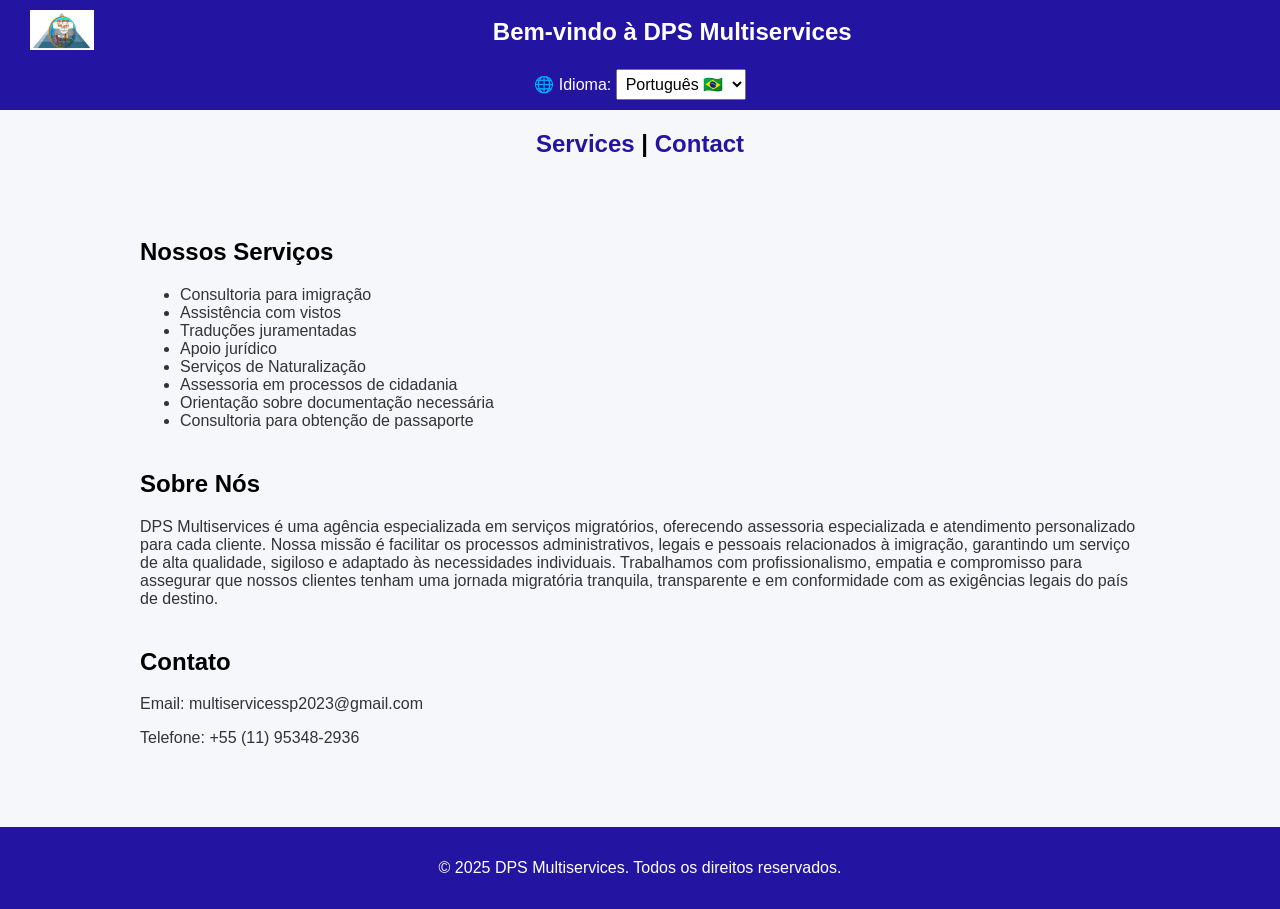
==== index.html @ 6604d1fb "DNS activated" ====
<!DOCTYPE html>
<html lang="pt">
<head>
  <meta charset="UTF-8" />
  <meta name="viewport" content="width=device-width, initial-scale=1.0"/>
  <title>DPS Multiservices - Agência de Serviços Migratórios</title>
  <link rel="stylesheet" href="style.css" />
</head>
<body>
  <header>
    <div class="header-top">
      <div class="logo">
        <img src="assets/logo.jpeg" alt="DPS Multiservices" />
      </div>
      <div class="welcome">
        <h1 id="welcomeText">Bem-vindo à DPS Multiservices</h1>
      </div>
    </div>
    <nav>
      <label for="languageSelect">🌐 Idioma:</label>
      <select id="languageSelect">
        <option value="pt">Português 🇧🇷</option>
        <option value="en">English 🇺🇸</option>
        <option value="fr">Français 🇫🇷</option>
        <option value="es">Español 🇪🇸</option>
      </select>
    </nav>
  </header>
  <nav>
    <h2><a href="services.html">Services</a> | 
      <a href="contact.html">Contact</a></h1>
  </nav>

  <main>
    <section id="services">
      <h2>Nossos Serviços</h2>
      <ul>
        <li>Consultoria para imigração</li>
        <li>Assistência com vistos</li>
        <li>Traduções juramentadas</li>
        <li>Apoio jurídico</li>
        <li>Serviços de Naturalização</li>
        <li>Assessoria em processos de cidadania</li>
        <li>Orientação sobre documentação necessária</li>
        <li>Consultoria para obtenção de passaporte</li>
    </section>

    <section id="about">
      <h2>Sobre Nós</h2>
      <p>DPS Multiservices é uma agência especializada em serviços migratórios, oferecendo assessoria especializada e atendimento personalizado para cada cliente. Nossa missão é facilitar os processos administrativos, legais e pessoais relacionados à imigração, garantindo um serviço de alta qualidade, sigiloso e adaptado às necessidades individuais. Trabalhamos com profissionalismo, empatia e compromisso para assegurar que nossos clientes tenham uma jornada migratória tranquila, transparente e em conformidade com as exigências legais do país de destino.</p>
    </section>

    <section id="contact">
      <h2>Contato</h2>
      <p>Email: multiservicessp2023@gmail.com</p>
      <p>Telefone: +55 (11) 95348-2936</p>
    </section>
  </main>

  <footer>
    <p>&copy; 2025 DPS Multiservices. Todos os direitos reservados.</p>
  </footer>

  <script>
    const translations = {
      pt: {
        welcomeText: "Bem-vindo à DPS Multiservices",
        servicesTitle: "Nossos Serviços",
        servicesList: [
          "Consultoria para imigração",
          "Assistência com vistos",
          "Traduções juramentadas",
          "Apoio jurídico"
        ],
        aboutTitle: "Sobre Nós",
        aboutText: "DPS Multiservices é uma agência especializada em serviços migratórios, oferecendo assessoria especializada e atendimento personalizado para cada cliente. Nossa missão é facilitar os processos administrativos, legais e pessoais relacionados à imigração, garantindo um serviço de alta qualidade, sigiloso e adaptado às necessidades individuais. Trabalhamos com profissionalismo, empatia e compromisso para assegurar que nossos clientes tenham uma jornada migratória tranquila, transparente e em conformidade com as exigências legais do país de destino.",
        contactTitle: "Contato",
        emailText: "Email: multiservicessp2023@gmail.com",
        phoneText: "Telefone: +55 +55 (11) 95348-2936",
        footerText: "© 2025 DPS Multiservices. Todos os direitos reservados."
      },
      en: {
        welcomeText: "Welcome to DPS Multiservices",
        servicesTitle: "Our Services",
        servicesList: [
          "Immigration consulting",
          "Visa assistance",
          "Certified translations",
          "Legal support"
        ],
        aboutTitle: "About Us",
        aboutText: "DPS Multiservices is an agency specialized in immigration services, providing in-depth expertise and personalized support for every client. Our mission is to simplify administrative, legal, and personal procedures related to immigration, ensuring high-quality, confidential, and tailored service. We work with professionalism, empathy, and precision to guide our clients through a smooth and compliant migration process that meets the legal standards of their destination country..",
        contactTitle: "Contact",
        emailText: "Email: multiservicessp2023@gmail.com",
        phoneText: "Phone: +55 +55 (11) 95348-2936",
        footerText: "© 2025 DPS Multiservices. All rights reserved."
      },
      fr: {
        welcomeText: "Bienvenue chez DPS Multiservices",
        servicesTitle: "Nos Services",
        servicesList: [
          "Consultation en immigration",
          "Assistance pour les visas",
          "Traductions assermentées",
          "Soutien juridique"
        ],
        aboutTitle: "À propos de nous",
        aboutText: "DPS Multiservices est une agence spécialisée dans les services migratoires, offrant une expertise approfondie et un accompagnement personnalisé à chaque client. Notre mission est de faciliter les démarches administratives, juridiques et personnelles liées à l'immigration, en garantissant un service de qualité, confidentiel et adapté à chaque situation. Nous travaillons avec rigueur, empathie et professionnalisme afin d'assurer à nos clients un parcours migratoire clair, serein et conforme aux exigences légales de leur pays de destination.",
        contactTitle: "Contact",
        emailText: "Email : dpsmultiservicessp@gmail.com",
        phoneText: "Téléphone : +55 +55 (11) 95348-2936",
        footerText: "© 2025 DPS Multiservices. Tous droits réservés."
      },
      es: {
        welcomeText: "Bienvenido a DPS Multiservices",
        servicesTitle: "Nuestros Servicios",
        servicesList: [
          "Consultoría de inmigración",
          "Asistencia de visas",
          "Traducciones juradas",
          "Apoyo legal"
        ],
        aboutTitle: "Sobre Nosotros",
        aboutText: "DPS Multiservices es una agencia especializada en servicios migratorios, que ofrece asesoramiento experto y atención personalizada a cada cliente. Nuestra misión es facilitar todos los trámites administrativos, legales y personales relacionados con la inmigración, garantizando un servicio de calidad, confidencial y adaptado a cada situación individual. Trabajamos con profesionalismo, empatía y compromiso para asegurar que nuestros clientes vivan un proceso migratorio claro, tranquilo y conforme a las normativas legales del país de destino.",
        contactTitle: "Contacto",
        emailText: "Correo: dpsmultiservicessp@gmail.com",
        phoneText: "Teléfono: +55 +55 (11) 95348-2936",
        footerText: "© 2025 DPS Multiservices. Todos los derechos reservados."
      }
    };

    const languageSelect = document.getElementById("languageSelect");

    languageSelect.addEventListener("change", () => {
      const lang = languageSelect.value;
      const t = translations[lang];

      document.getElementById("welcomeText").textContent = t.welcomeText;
      document.getElementById("services").querySelector("h2").textContent = t.servicesTitle;

      const servicesList = document.getElementById("services").querySelector("ul");
      servicesList.innerHTML = "";
      t.servicesList.forEach(service => {
        const li = document.createElement("li");
        li.textContent = service;
        servicesList.appendChild(li);
      });

      document.getElementById("about").querySelector("h2").textContent = t.aboutTitle;
      document.getElementById("about").querySelector("p").textContent = t.aboutText;

      document.getElementById("contact").querySelector("h2").textContent = t.contactTitle;
      document.getElementById("contact").querySelectorAll("p")[0].textContent = t.emailText;
      document.getElementById("contact").querySelectorAll("p")[1].textContent = t.phoneText;

      document.querySelector("footer p").textContent = t.footerText;
    });
  </script>
</body>
</html>
---- style.css ----
/* Estilos gerais */
body {
  font-family: 'Segoe UI', Tahoma, Geneva, Verdana, sans-serif;
  margin: 0;
  padding: 0;
  background-color: #f5f7fa;
  color: #333;
}

/* Cabeçalho */
header {
  background-color: #2314a1; /* vermelho */
  color: rgb(255, 255, 255);
  padding: 10px 10px; /* Réduit l'épaisseur de l'en-tête */
}

.header-top {
  display: flex;
  align-items: center;
  justify-content: space-between; /* logo à gauche, titre à droite (ou centré en mobile) */
  padding: 0 20px 5px 20px; /* Moins de padding bas */
  flex-wrap: wrap;
}

.logo {
  flex-shrink: 0;
}

.logo img {
  height: 40px; /* Logo plus petit */
}

.welcome {
  flex: 1;
  text-align: center;
}

.welcome h1 {
  font-size: 1.5rem; /* Titre plus petit */
  margin: 0;
  color: white;
}

/* Navegação */
nav {
  text-align: center;
  margin-top: 10px;
}

nav select {
  font-size: 1rem;
  padding: 5px;
}

/* Links */
a {
  color: #2314a1;
  text-decoration: none;
}

a:hover {
  color: #ff0000;
  text-decoration: underline;
}

/* Conteúdo principal */
main {
  max-width: 1000px;
  margin: auto;
  padding: 40px 20px;
}

section {
  margin-bottom: 40px;
}

h2 {
  color: black;
}

/* Rodapé */
footer {
  background-color: #2314a1;
  color: white;
  text-align: center;
  padding: 1rem;
}

/* Responsividade */
@media (max-width: 768px) {
  .header-top {
    flex-direction: column;
    align-items: flex-start;
    text-align: left;
  }

  .logo {
    width: 100%;
    text-align: left;
    margin-bottom: 5px;
  }

  .welcome {
    width: 100%;
    text-align: center;
  }

  .logo img {
    height: 35px; /* encore plus petit sur mobile */
  }

  .welcome h1 {
    font-size: 1.3rem; /* plus petit sur mobile */
  }

  main {
    padding: 20px 10px;
  }
}
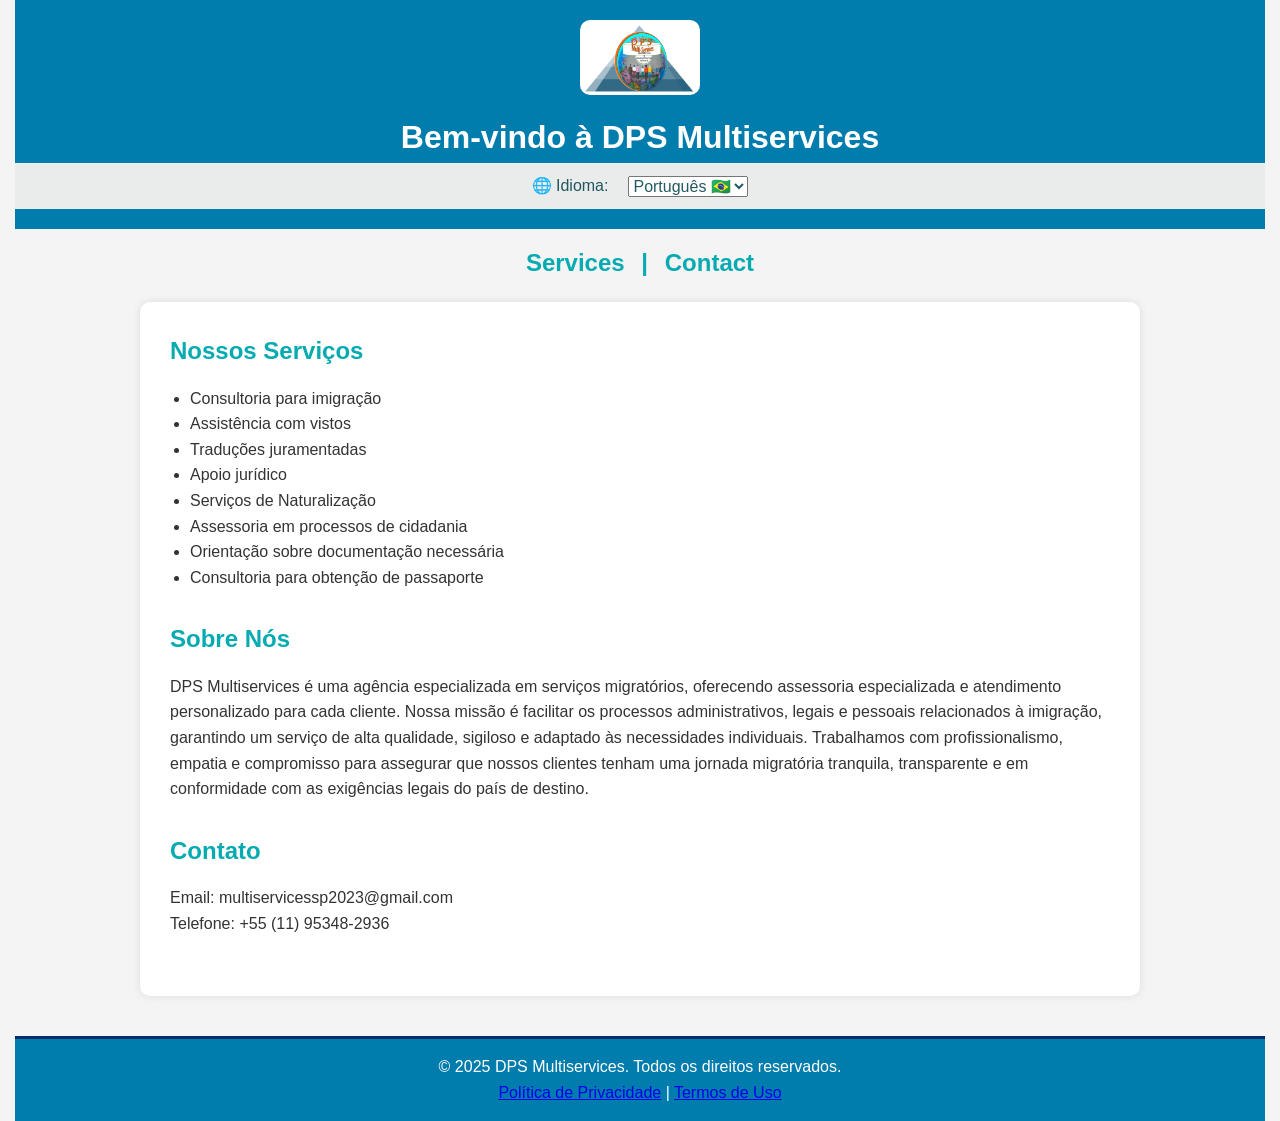
==== commit 394b4967: "DNS activated" ====
--- a/index.html
+++ b/index.html
@@ -3,6 +3,7 @@
 <head>
   <meta charset="UTF-8" />
   <meta name="viewport" content="width=device-width, initial-scale=1.0"/>
+  <meta name="description" content="Consultoria migratória, vistos, cidadania e muito mais. Atendimento em português, inglês, francês e espanhol.">
   <title>DPS Multiservices - Agência de Serviços Migratórios</title>
   <link rel="stylesheet" href="style.css" />
 </head>
@@ -10,7 +11,7 @@
   <header>
     <div class="header-top">
       <div class="logo">
-        <img src="assets/logo.jpeg" alt="DPS Multiservices" />
+        <img src="assets/logo.jpeg" alt="Logo da DPS Multiservices" />
       </div>
       <div class="welcome">
         <h1 id="welcomeText">Bem-vindo à DPS Multiservices</h1>
@@ -26,15 +27,19 @@
       </select>
     </nav>
   </header>
-  <nav>
-    <h2><a href="services.html">Services</a> | 
-      <a href="contact.html">Contact</a></h1>
-  </nav>
+
+  <!-- Corrigido: trocada <nav> duplicada por section -->
+  <section class="main-nav">
+    <h2>
+      <a href="services.html">Services</a> | 
+      <a href="contact.html">Contact</a>
+    </h2>
+  </section>
 
   <main>
     <section id="services">
-      <h2>Nossos Serviços</h2>
-      <ul>
+      <h2 id="servicesTitle">Nossos Serviços</h2>
+      <ul id="servicesList">
         <li>Consultoria para imigração</li>
         <li>Assistência com vistos</li>
         <li>Traduções juramentadas</li>
@@ -43,24 +48,31 @@
         <li>Assessoria em processos de cidadania</li>
         <li>Orientação sobre documentação necessária</li>
         <li>Consultoria para obtenção de passaporte</li>
+      </ul>
     </section>
 
     <section id="about">
-      <h2>Sobre Nós</h2>
-      <p>DPS Multiservices é uma agência especializada em serviços migratórios, oferecendo assessoria especializada e atendimento personalizado para cada cliente. Nossa missão é facilitar os processos administrativos, legais e pessoais relacionados à imigração, garantindo um serviço de alta qualidade, sigiloso e adaptado às necessidades individuais. Trabalhamos com profissionalismo, empatia e compromisso para assegurar que nossos clientes tenham uma jornada migratória tranquila, transparente e em conformidade com as exigências legais do país de destino.</p>
+      <h2 id="aboutTitle">Sobre Nós</h2>
+      <p id="aboutText">
+        DPS Multiservices é uma agência especializada em serviços migratórios, oferecendo assessoria especializada e atendimento personalizado para cada cliente. Nossa missão é facilitar os processos administrativos, legais e pessoais relacionados à imigração, garantindo um serviço de alta qualidade, sigiloso e adaptado às necessidades individuais. Trabalhamos com profissionalismo, empatia e compromisso para assegurar que nossos clientes tenham uma jornada migratória tranquila, transparente e em conformidade com as exigências legais do país de destino.
+      </p>
     </section>
 
     <section id="contact">
-      <h2>Contato</h2>
-      <p>Email: multiservicessp2023@gmail.com</p>
-      <p>Telefone: +55 (11) 95348-2936</p>
+      <h2 id="contactTitle">Contato</h2>
+      <p id="emailText">Email: multiservicessp2023@gmail.com</p>
+      <p id="phoneText">Telefone: +55 (11) 95348-2936</p>
     </section>
   </main>
 
   <footer>
-    <p>&copy; 2025 DPS Multiservices. Todos os direitos reservados.</p>
+    <p id="footerText">&copy; 2025 DPS Multiservices. Todos os direitos reservados.</p>
+    <a href="privacy-policy.html">Política de Privacidade</a> | 
+    <a href="terms.html">Termos de Uso</a>
+  
   </footer>
 
+  <!-- Script de tradução -->
   <script>
     const translations = {
       pt: {
@@ -76,8 +88,10 @@
         aboutText: "DPS Multiservices é uma agência especializada em serviços migratórios, oferecendo assessoria especializada e atendimento personalizado para cada cliente. Nossa missão é facilitar os processos administrativos, legais e pessoais relacionados à imigração, garantindo um serviço de alta qualidade, sigiloso e adaptado às necessidades individuais. Trabalhamos com profissionalismo, empatia e compromisso para assegurar que nossos clientes tenham uma jornada migratória tranquila, transparente e em conformidade com as exigências legais do país de destino.",
         contactTitle: "Contato",
         emailText: "Email: multiservicessp2023@gmail.com",
-        phoneText: "Telefone: +55 +55 (11) 95348-2936",
-        footerText: "© 2025 DPS Multiservices. Todos os direitos reservados."
+phoneText: "Telefone: +55 (11) 95348-2936",
+footerText: "© 2025 DPS Multiservices. Todos os direitos reservados. Política de Privacidade | Termos de Uso"
+
+
       },
       en: {
         welcomeText: "Welcome to DPS Multiservices",
@@ -89,11 +103,11 @@
           "Legal support"
         ],
         aboutTitle: "About Us",
-        aboutText: "DPS Multiservices is an agency specialized in immigration services, providing in-depth expertise and personalized support for every client. Our mission is to simplify administrative, legal, and personal procedures related to immigration, ensuring high-quality, confidential, and tailored service. We work with professionalism, empathy, and precision to guide our clients through a smooth and compliant migration process that meets the legal standards of their destination country..",
+        aboutText: "DPS Multiservices is an agency specialized in immigration services, providing in-depth expertise and personalized support for every client. Our mission is to simplify administrative, legal, and personal procedures related to immigration, ensuring high-quality, confidential, and tailored service. We work with professionalism, empathy, and precision to guide our clients through a smooth and compliant migration process that meets the legal standards of their destination country.",
         contactTitle: "Contact",
         emailText: "Email: multiservicessp2023@gmail.com",
-        phoneText: "Phone: +55 +55 (11) 95348-2936",
-        footerText: "© 2025 DPS Multiservices. All rights reserved."
+        phoneText: "Phone: +55 (11) 95348-2936",
+        footerText: "© 2025 DPS Multiservices. All rights reserved. Privacy Policy | Terms of Use"
       },
       fr: {
         welcomeText: "Bienvenue chez DPS Multiservices",
@@ -107,9 +121,9 @@
         aboutTitle: "À propos de nous",
         aboutText: "DPS Multiservices est une agence spécialisée dans les services migratoires, offrant une expertise approfondie et un accompagnement personnalisé à chaque client. Notre mission est de faciliter les démarches administratives, juridiques et personnelles liées à l'immigration, en garantissant un service de qualité, confidentiel et adapté à chaque situation. Nous travaillons avec rigueur, empathie et professionnalisme afin d'assurer à nos clients un parcours migratoire clair, serein et conforme aux exigences légales de leur pays de destination.",
         contactTitle: "Contact",
-        emailText: "Email : dpsmultiservicessp@gmail.com",
-        phoneText: "Téléphone : +55 +55 (11) 95348-2936",
-        footerText: "© 2025 DPS Multiservices. Tous droits réservés."
+        emailText: "Email : multiservicessp2023@gmail.com",
+        phoneText: "Téléphone : +55 (11) 95348-2936",
+        footerText: "© 2025 DPS Multiservices. Tous droits réservés. Politique de confidentialité | Conditions d'utilisation"
       },
       es: {
         welcomeText: "Bienvenido a DPS Multiservices",
@@ -123,9 +137,9 @@
         aboutTitle: "Sobre Nosotros",
         aboutText: "DPS Multiservices es una agencia especializada en servicios migratorios, que ofrece asesoramiento experto y atención personalizada a cada cliente. Nuestra misión es facilitar todos los trámites administrativos, legales y personales relacionados con la inmigración, garantizando un servicio de calidad, confidencial y adaptado a cada situación individual. Trabajamos con profesionalismo, empatía y compromiso para asegurar que nuestros clientes vivan un proceso migratorio claro, tranquilo y conforme a las normativas legales del país de destino.",
         contactTitle: "Contacto",
-        emailText: "Correo: dpsmultiservicessp@gmail.com",
-        phoneText: "Teléfono: +55 +55 (11) 95348-2936",
-        footerText: "© 2025 DPS Multiservices. Todos los derechos reservados."
+        emailText: "Correo: multiservicessp2023@gmail.com",
+        phoneText: "Teléfono: +55 (11) 95348-2936",
+        footerText: "© 2025 DPS Multiservices. Todos los derechos reservados., politica de privacidad | Términos de uso"
       }
     };
 
@@ -136,9 +150,9 @@
       const t = translations[lang];
 
       document.getElementById("welcomeText").textContent = t.welcomeText;
-      document.getElementById("services").querySelector("h2").textContent = t.servicesTitle;
+      document.getElementById("servicesTitle").textContent = t.servicesTitle;
 
-      const servicesList = document.getElementById("services").querySelector("ul");
+      const servicesList = document.getElementById("servicesList");
       servicesList.innerHTML = "";
       t.servicesList.forEach(service => {
         const li = document.createElement("li");
@@ -146,14 +160,14 @@
         servicesList.appendChild(li);
       });
 
-      document.getElementById("about").querySelector("h2").textContent = t.aboutTitle;
-      document.getElementById("about").querySelector("p").textContent = t.aboutText;
+      document.getElementById("aboutTitle").textContent = t.aboutTitle;
+      document.getElementById("aboutText").textContent = t.aboutText;
 
-      document.getElementById("contact").querySelector("h2").textContent = t.contactTitle;
-      document.getElementById("contact").querySelectorAll("p")[0].textContent = t.emailText;
-      document.getElementById("contact").querySelectorAll("p")[1].textContent = t.phoneText;
+      document.getElementById("contactTitle").textContent = t.contactTitle;
+      document.getElementById("emailText").textContent = t.emailText;
+      document.getElementById("phoneText").textContent = t.phoneText;
 
-      document.querySelector("footer p").textContent = t.footerText;
+      document.getElementById("footerText").textContent = t.footerText;
     });
   </script>
 </body>
--- a/style.css
+++ b/style.css
@@ -1,119 +1,121 @@
-/* Estilos gerais */
+/* Reset básico */
+* {
+  margin: 0;
+  padding: 0;
+  box-sizing: border-box;
+}
+
 body {
   font-family: 'Segoe UI', Tahoma, Geneva, Verdana, sans-serif;
-  margin: 0;
-  padding: 0;
-  background-color: #f5f7fa;
+  line-height: 1.6;
+  background-color: #f4f4f4;
   color: #333;
+  padding: 0 15px;
 }
 
 /* Cabeçalho */
 header {
-  background-color: #2314a1; /* vermelho */
-  color: rgb(255, 255, 255);
-  padding: 10px 10px; /* Réduit l'épaisseur de l'en-tête */
+  background-color: #007cad;
+  color: #fff;
+  padding: 20px 0;
 }
 
 .header-top {
   display: flex;
+  flex-direction: column;
   align-items: center;
-  justify-content: space-between; /* logo à gauche, titre à droite (ou centré en mobile) */
-  padding: 0 20px 5px 20px; /* Moins de padding bas */
+  text-align: center;
+}
+
+.logo img {
+  max-width: 120px;
+  height: auto;
+  border-radius: 10px;
+  margin-bottom: 10px;
+}
+
+nav {
+  display: flex;
+  justify-content: center;
+  align-items: center;
+  background-color: #eaecec;
+  padding: 10px;
   flex-wrap: wrap;
 }
 
-.logo {
-  flex-shrink: 0;
+nav label,
+nav select {
+  color: #044049de;
+  font-size: 1rem;
+  margin: 0 10px;
 }
 
-.logo img {
-  height: 40px; /* Logo plus petit */
+.main-nav {
+  text-align: center;
+  margin: 15px 0;
 }
 
-.welcome {
-  flex: 1;
-  text-align: center;
+.main-nav a {
+  text-decoration: none;
+  color: #06abb1;
+  ;
+  font-weight: bold;
+  margin: 0 10px;
 }
 
-.welcome h1 {
-  font-size: 1.5rem; /* Titre plus petit */
-  margin: 0;
-  color: white;
-}
-
-/* Navegação */
-nav {
-  text-align: center;
-  margin-top: 10px;
-}
-
-nav select {
-  font-size: 1rem;
-  padding: 5px;
-}
-
-/* Links */
-a {
-  color: #2314a1;
-  text-decoration: none;
-}
-
-a:hover {
-  color: #ff0000;
+.main-nav a:hover {
   text-decoration: underline;
 }
 
 /* Conteúdo principal */
 main {
   max-width: 1000px;
-  margin: auto;
-  padding: 40px 20px;
+  margin: 20px auto;
+  background-color: #fff;
+  padding: 30px;
+  border-radius: 10px;
+  box-shadow: 0 0 8px rgba(0, 0, 0, 0.1);
 }
 
 section {
-  margin-bottom: 40px;
+  margin-bottom: 30px;
 }
 
-h2 {
-  color: black;
+section h2 {
+  color: #06abb1;
+  margin-bottom: 15px;
+}
+
+ul {
+  list-style-type: disc;
+  padding-left: 20px;
 }
 
 /* Rodapé */
 footer {
-  background-color: #2314a1;
-  color: white;
   text-align: center;
-  padding: 1rem;
+  padding: 15px;
+  background-color: #007cad;
+  color: #fff;
+  margin-top: 40px;
+  border-top: 3px solid #002f6c;
 }
 
-/* Responsividade */
+/* Responsivo */
 @media (max-width: 768px) {
   .header-top {
     flex-direction: column;
-    align-items: flex-start;
-    text-align: left;
   }
 
-  .logo {
-    width: 100%;
-    text-align: left;
-    margin-bottom: 5px;
+  .main-nav {
+    font-size: 0.95rem;
   }
 
-  .welcome {
-    width: 100%;
-    text-align: center;
-  }
-
-  .logo img {
-    height: 35px; /* encore plus petit sur mobile */
-  }
-
-  .welcome h1 {
-    font-size: 1.3rem; /* plus petit sur mobile */
+  nav select {
+    margin-top: 10px;
   }
 
   main {
-    padding: 20px 10px;
+    padding: 20px;
   }
 }
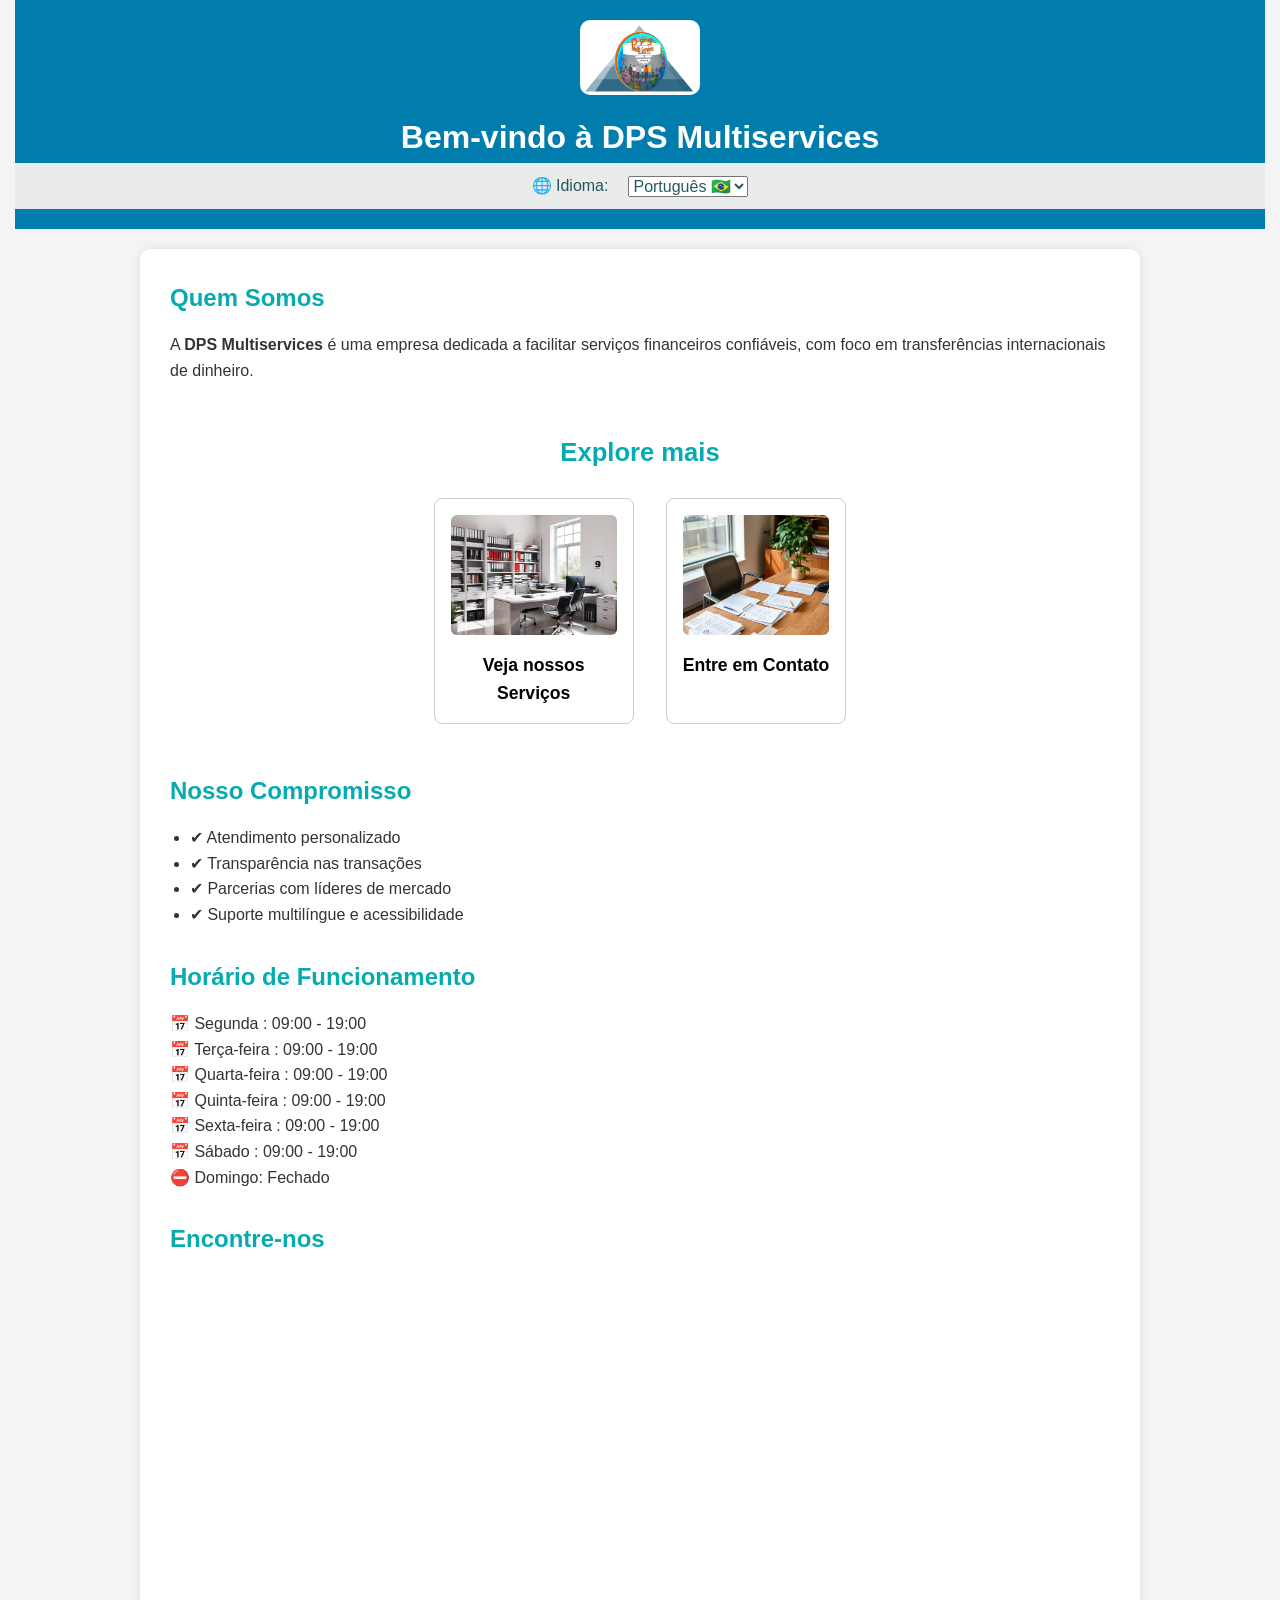
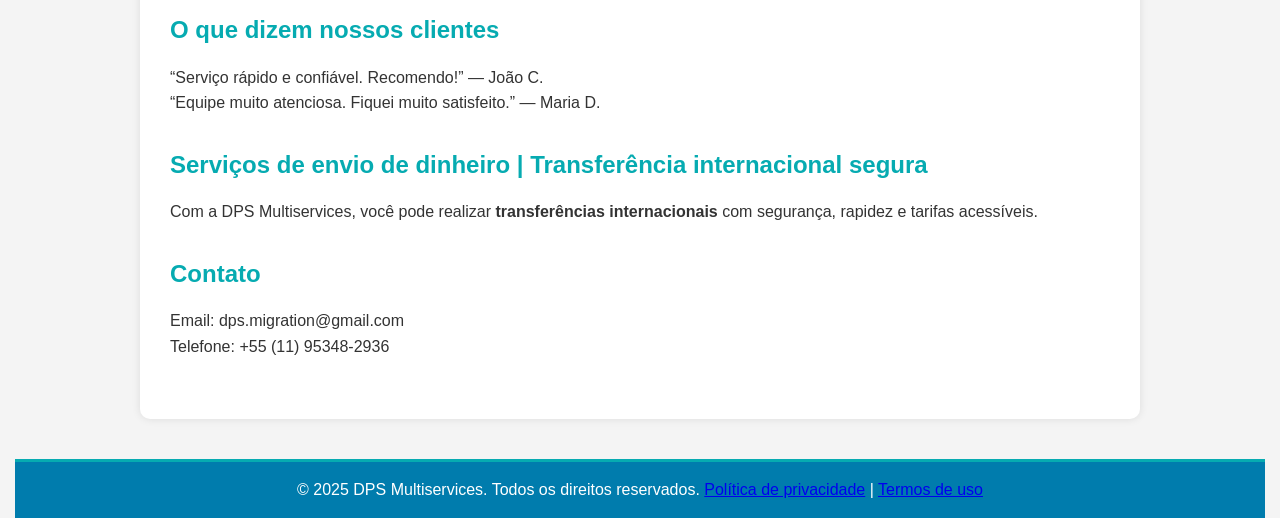
==== commit 3186fa49: "DNS activated" ====
--- a/index.html
+++ b/index.html
@@ -6,6 +6,67 @@
   <meta name="description" content="Consultoria migratória, vistos, cidadania e muito mais. Atendimento em português, inglês, francês e espanhol.">
   <title>DPS Multiservices - Agência de Serviços Migratórios</title>
   <link rel="stylesheet" href="style.css" />
+  <style>
+    #toggleHoursBtn {
+      background-color: transparent;
+      border: none;
+      font-size: 1em;
+      cursor: pointer;
+      color: #007BFF;
+    }
+    #toggleHoursBtn:hover {
+      text-decoration: underline;
+    }
+    #hoursSection {
+      display: none;
+      padding: 1em;
+      background: #f8f8f8;
+      border-left: 4px solid #007BFF;
+      margin: 1em;
+    }
+    .quick-links {
+      text-align: center;
+      margin: 3em 1em;
+    }
+    .quick-links h2 {
+      font-size: 1.6em;
+      margin-bottom: 1em;
+    }
+    .link-buttons {
+      display: flex;
+      justify-content: center;
+      gap: 2em;
+      flex-wrap: wrap;
+    }
+    .btn-link {
+      display: inline-block;
+      text-align: center;
+      text-decoration: none;
+      color: #000;
+      border: 1px solid #ccc;
+      padding: 1em;
+      border-radius: 8px;
+      transition: transform 0.2s ease, box-shadow 0.2s ease;
+      max-width: 200px;
+    }
+    .btn-link:hover {
+      transform: translateY(-5px);
+      box-shadow: 0 4px 12px rgba(0,0,0,0.1);
+    }
+    .btn-link img {
+      width: 100%;
+      height: auto;
+      max-height: 120px;
+      object-fit: cover;
+      margin-bottom: 0.5em;
+      border-radius: 6px;
+    }
+    .btn-link span {
+      display: block;
+      font-weight: bold;
+      font-size: 1.1em;
+    }
+  </style>
 </head>
 <body>
   <header>
@@ -28,118 +89,185 @@
     </nav>
   </header>
 
-  <!-- Corrigido: trocada <nav> duplicada por section -->
-  <section class="main-nav">
-    <h2>
-      <a href="services.html">Services</a> | 
-      <a href="contact.html">Contact</a>
-    </h2>
-  </section>
-
   <main>
-    <section id="services">
-      <h2 id="servicesTitle">Nossos Serviços</h2>
-      <ul id="servicesList">
-        <li>Consultoria para imigração</li>
-        <li>Assistência com vistos</li>
-        <li>Traduções juramentadas</li>
-        <li>Apoio jurídico</li>
-        <li>Serviços de Naturalização</li>
-        <li>Assessoria em processos de cidadania</li>
-        <li>Orientação sobre documentação necessária</li>
-        <li>Consultoria para obtenção de passaporte</li>
+    <section class="about-us">
+      <h2 id="aboutTitle">Quem Somos</h2>
+      <p id="aboutText">
+        A <strong>DPS Multiservices</strong> é uma empresa dedicada a facilitar serviços financeiros confiáveis, com foco em transferências internacionais de dinheiro.
+      </p>
+    </section>
+
+    <section class="quick-links">
+      <h2 id="exploreTitle">Explore mais</h2>
+      <div class="link-buttons">
+        <a href="services.html" class="btn-link">
+          <img src="assets/administratif.jpg" alt="Serviços" />
+          <span id="servicesLinkText">Veja nossos Serviços</span>
+        </a>
+        <a href="contact.html" class="btn-link">
+          <img src="assets/bureau administratif.jpg" alt="Contato" />
+          <span id="contactLinkText">Entre em Contato</span>
+        </a>
+      </div>
+    </section>
+
+    <section class="our-commitment">
+      <h2 id="commitmentTitle">Nosso Compromisso</h2>
+      <ul id="commitmentList">
+        <li>✔ Atendimento personalizado</li>
+        <li>✔ Transparência nas transações</li>
+        <li>✔ Parcerias com líderes de mercado</li>
+        <li>✔ Suporte multilíngue e acessibilidade</li>
       </ul>
     </section>
 
-    <section id="about">
-      <h2 id="aboutTitle">Sobre Nós</h2>
-      <p id="aboutText">
-        DPS Multiservices é uma agência especializada em serviços migratórios, oferecendo assessoria especializada e atendimento personalizado para cada cliente. Nossa missão é facilitar os processos administrativos, legais e pessoais relacionados à imigração, garantindo um serviço de alta qualidade, sigiloso e adaptado às necessidades individuais. Trabalhamos com profissionalismo, empatia e compromisso para assegurar que nossos clientes tenham uma jornada migratória tranquila, transparente e em conformidade com as exigências legais do país de destino.
+    <section class="hours">
+      <h2 id="hoursTitle">Horário de Funcionamento</h2>
+      <p id="hoursText">📅 Segunda : 09:00 - 19:00<br> 📅 Terça-feira : 09:00 - 19:00 <br> 📅 Quarta-feira : 09:00 - 19:00 <br> 📅 Quinta-feira : 09:00 - 19:00 <br> 📅 Sexta-feira : 09:00 - 19:00 <br> 📅 Sábado : 09:00 - 19:00 <br> ⛔ Domingo: Fechado </p>
+    </section>
+
+    <section class="map">
+      <h2 id="mapTitle">Encontre-nos</h2>
+      <iframe 
+        src="https://www.google.com/maps/embed?pb=!1m18!1m12!1m3!1d3657.4698865221662!2d-46.628145599999996!3d-23.5515617!2m3!1f0!2f0!3f0!3m2!1i1024!2i768!4f13.1!3m3!1m2!1s0x94ce59a35b7fb83b%3A0x2933577df743dce5!2sDP%C2%B4S%20MULTI-SERVICES%20SERVICES%20ADMINISTRATIVOS%20E%20MIGRATORIOS%20EM%20GERAL%20ENVIO%20%26%20RECEBIMENTO%20DE%20DINHEIRO%20MONEYGRAM%2C%20MONCASH%20ETC...!5e0!3m2!1sfr!2sbr!4v1746480496687!5m2!1sfr!2sbr" 
+        width="400" 
+        height="300" 
+        style="border:0;" 
+        allowfullscreen="" 
+        loading="lazy" 
+        title="Mapa da localização da DPS Multiservices">
+      </iframe>
+    </section>
+
+    <section class="testimonials">
+      <h2 id="testimonialsTitle">O que dizem nossos clientes</h2>
+      <blockquote>“Serviço rápido e confiável. Recomendo!” — João C.</blockquote>
+      <blockquote>“Equipe muito atenciosa. Fiquei muito satisfeito.” — Maria D.</blockquote>
+    </section>
+
+    <section class="seo-text">
+      <h2 id="seoTitle">Serviços de envio de dinheiro | Transferência internacional segura</h2>
+      <p id="seoText">
+        Com a DPS Multiservices, você pode realizar <strong>transferências internacionais</strong> com segurança, rapidez e tarifas acessíveis.
       </p>
     </section>
 
     <section id="contact">
       <h2 id="contactTitle">Contato</h2>
-      <p id="emailText">Email: multiservicessp2023@gmail.com</p>
+      <p id="emailText">Email: dps.migration@gmail.com</p>
       <p id="phoneText">Telefone: +55 (11) 95348-2936</p>
     </section>
   </main>
 
   <footer>
-    <p id="footerText">&copy; 2025 DPS Multiservices. Todos os direitos reservados.</p>
-    <a href="privacy-policy.html">Política de Privacidade</a> | 
-    <a href="terms.html">Termos de Uso</a>
-  
+    <p id="footerText">
+      © 2025 DPS Multiservices. <span id="rightsText">Todos os direitos reservados.</span>
+      <a href="privacy-policy.html" id="privacyLink">Política de privacidade</a> |
+      <a href="terms.html" id="termsLink">Termos de uso</a>
+    </p>
   </footer>
 
-  <!-- Script de tradução -->
   <script>
     const translations = {
       pt: {
+        mapTitle: "Encontre-nos",
+        exploreTitle: "Explore mais",
+        servicesLinkText: "Veja nossos Serviços",
+        contactLinkText: "Entre em Contato",
         welcomeText: "Bem-vindo à DPS Multiservices",
-        servicesTitle: "Nossos Serviços",
-        servicesList: [
-          "Consultoria para imigração",
-          "Assistência com vistos",
-          "Traduções juramentadas",
-          "Apoio jurídico"
+        aboutTitle: "Quem Somos",
+        aboutText: "A DPS Multiservices é uma empresa dedicada a facilitar serviços financeiros confiáveis, com foco em transferências internacionais de dinheiro.",
+        commitmentTitle: "Nosso Compromisso",
+        commitmentList: [
+          "✔ Atendimento personalizado",
+          "✔ Transparência nas transações",
+          "✔ Parcerias com líderes de mercado",
+          "✔ Suporte multilíngue e acessibilidade"
         ],
-        aboutTitle: "Sobre Nós",
-        aboutText: "DPS Multiservices é uma agência especializada em serviços migratórios, oferecendo assessoria especializada e atendimento personalizado para cada cliente. Nossa missão é facilitar os processos administrativos, legais e pessoais relacionados à imigração, garantindo um serviço de alta qualidade, sigiloso e adaptado às necessidades individuais. Trabalhamos com profissionalismo, empatia e compromisso para assegurar que nossos clientes tenham uma jornada migratória tranquila, transparente e em conformidade com as exigências legais do país de destino.",
+        hoursTitle: "Horário de Funcionamento",
+        hoursText: "📅 Segunda-feira : 09:00 - 19:00 <br> 📅 Terça-feira : 09:00 - 19:00 <br> 📅 Quarta-feira : 09:00 - 19:00 <br> 📅 Quinta-feira : 09:00 - 19:00 <br> 📅 Sexta-feira : 09:00 - 19:00 <br> 📅 Sàbado : 09:00 - 19:00 <br> ⛔ Domingo: Fechado",
+        testimonialsTitle: "O que dizem nossos clientes",
+        seoTitle: "Serviços de envio de dinheiro | Transferência internacional segura",
+        seoText: "Com a DPS Multiservices, você pode realizar <strong>transferências internacionais</strong> com segurança, rapidez e tarifas acessíveis.",
         contactTitle: "Contato",
-        emailText: "Email: multiservicessp2023@gmail.com",
-phoneText: "Telefone: +55 (11) 95348-2936",
-footerText: "© 2025 DPS Multiservices. Todos os direitos reservados. Política de Privacidade | Termos de Uso"
-
-
+        emailText: "Email: dps.migration@gmail.com",
+        phoneText: "Telefone: +55 (11) 95348-2936",
+        footerText: "© 2025 DPS Multiservices. Todos os direitos reservados. Política de privacidade | Termos de uso"
       },
       en: {
+        mapTitle: "Find Us",
+        exploreTitle: "Explore more",
+        servicesLinkText: "See our Services",
+        contactLinkText: "Get in Touch",
         welcomeText: "Welcome to DPS Multiservices",
-        servicesTitle: "Our Services",
-        servicesList: [
-          "Immigration consulting",
-          "Visa assistance",
-          "Certified translations",
-          "Legal support"
+        aboutTitle: "Who We Are",
+        aboutText: "DPS Multiservices is a company dedicated to facilitating reliable financial services, with a focus on international money transfers.",
+        commitmentTitle: "Our Commitment",
+        commitmentList: [
+          "✔ Personalized service",
+          "✔ Transparency in transactions",
+          "✔ Partnerships with market leaders",
+          "✔ Multilingual support and accessibility"
         ],
-        aboutTitle: "About Us",
-        aboutText: "DPS Multiservices is an agency specialized in immigration services, providing in-depth expertise and personalized support for every client. Our mission is to simplify administrative, legal, and personal procedures related to immigration, ensuring high-quality, confidential, and tailored service. We work with professionalism, empathy, and precision to guide our clients through a smooth and compliant migration process that meets the legal standards of their destination country.",
+        hoursTitle: "Operating Hours",
+        hoursText: "📅 Monday: 09:00 - 19:00 <br> 📅 Tuesday: 09:00 - 19:00 <br> 📅 Wednesday: 09:00 - 19:00 <br> 📅 Thursday: 09:00 - 19:00 <br> 📅 Friday: 09:00 - 19:00 <br> 📅 Saturday: 09:00 - 19:00 <br> ⛔ Sunday: Closed",
+        testimonialsTitle: "What Our Clients Say",
+        seoTitle: "Money transfer services | Secure international transfers",
+        seoText: "With DPS Multiservices, you can perform <strong>international transfers</strong> safely, quickly, and with affordable rates.",
         contactTitle: "Contact",
-        emailText: "Email: multiservicessp2023@gmail.com",
+        emailText: "Email: dps.migration@gmail.com",
         phoneText: "Phone: +55 (11) 95348-2936",
         footerText: "© 2025 DPS Multiservices. All rights reserved. Privacy Policy | Terms of Use"
       },
       fr: {
+        mapTitle: "Trouvez-nous",
+        exploreTitle: "Explorez plus",
+        servicesLinkText: "Voir nos Services",
+        contactLinkText: "Contactez-nous",
         welcomeText: "Bienvenue chez DPS Multiservices",
-        servicesTitle: "Nos Services",
-        servicesList: [
-          "Consultation en immigration",
-          "Assistance pour les visas",
-          "Traductions assermentées",
-          "Soutien juridique"
+        aboutTitle: "Qui Nous Sommes",
+        aboutText: "DPS Multiservices est une entreprise dédiée à faciliter les services financiers fiables, en mettant l'accent sur les transferts d'argent internationaux.",
+        commitmentTitle: "Notre Engagement",
+        commitmentList: [
+          "✔ Service personnalisé",
+          "✔ Transparence dans les transactions",
+          "✔ Partenariats avec des leaders du marché",
+          "✔ Support multilingue et accessibilité"
         ],
-        aboutTitle: "À propos de nous",
-        aboutText: "DPS Multiservices est une agence spécialisée dans les services migratoires, offrant une expertise approfondie et un accompagnement personnalisé à chaque client. Notre mission est de faciliter les démarches administratives, juridiques et personnelles liées à l'immigration, en garantissant un service de qualité, confidentiel et adapté à chaque situation. Nous travaillons avec rigueur, empathie et professionnalisme afin d'assurer à nos clients un parcours migratoire clair, serein et conforme aux exigences légales de leur pays de destination.",
+        hoursTitle: "Horaires d'Ouverture",
+        hoursText: "📅 Lundi : 09:00 - 19:00 <br> 📅 Mardi : 09:00 - 19:00 <br> 📅 Mercredi : 09:00 - 19:00 <br> 📅 Jeudi : 09:00 - 19:00 <br> 📅 Vendredi : 09:00 - 19:00 <br> 📅 Samedi : 09:00 - 19:00 <br> ⛔ Dimanche : Fermé",
+        testimonialsTitle: "Ce Que Disent Nos Clients",
+        seoTitle: "Services de transfert d'argent | Transferts internationaux sécurisés",
+        seoText: "Avec DPS Multiservices, vous pouvez effectuer des <strong>transferts internationaux</strong> en toute sécurité, rapidement et avec des tarifs abordables.",
         contactTitle: "Contact",
-        emailText: "Email : multiservicessp2023@gmail.com",
-        phoneText: "Téléphone : +55 (11) 95348-2936",
+        emailText: "Email: dps.migration@gmail.com",
+        phoneText: "Téléphone: +55 (11) 95348-2936",
         footerText: "© 2025 DPS Multiservices. Tous droits réservés. Politique de confidentialité | Conditions d'utilisation"
       },
       es: {
+        mapTitle: "Encuéntranos",
+        exploreTitle: "Explorar más",
+        servicesLinkText: "Ver nuestros Servicios",
+        contactLinkText: "Contáctanos",
         welcomeText: "Bienvenido a DPS Multiservices",
-        servicesTitle: "Nuestros Servicios",
-        servicesList: [
-          "Consultoría de inmigración",
-          "Asistencia de visas",
-          "Traducciones juradas",
-          "Apoyo legal"
+        aboutTitle: "Quiénes Somos",
+        aboutText: "DPS Multiservices es una empresa dedicada a facilitar servicios financieros confiables, con un enfoque en transferencias de dinero internacionales.",
+        commitmentTitle: "Nuestro Compromiso",
+        commitmentList: [
+          "✔ Servicio personalizado",
+          "✔ Transparencia en transacciones",
+          "✔ Asociaciones con líderes del mercado",
+          "✔ Soporte multilingüe y accesibilidad"
         ],
-        aboutTitle: "Sobre Nosotros",
-        aboutText: "DPS Multiservices es una agencia especializada en servicios migratorios, que ofrece asesoramiento experto y atención personalizada a cada cliente. Nuestra misión es facilitar todos los trámites administrativos, legales y personales relacionados con la inmigración, garantizando un servicio de calidad, confidencial y adaptado a cada situación individual. Trabajamos con profesionalismo, empatía y compromiso para asegurar que nuestros clientes vivan un proceso migratorio claro, tranquilo y conforme a las normativas legales del país de destino.",
+        hoursTitle: "Horario de Atención",
+        hoursText: "📅 Lunes: 09:00 - 19:00 <br> 📅 Martes: 09:00 - 19:00 <br> 📅 Miércoles: 09:00 - 19:00 <br> 📅 Jueves: 09:00 - 19:00 <br> 📅 Viernes: 09:00 - 19:00 <br> 📅 Sábado: 09:00 - 19:00 <br> ⛔ Domingo: Cerrado",
+        testimonialsTitle: "Lo que Dicen Nuestros Clientes",
+        seoTitle: "Servicios de envío de dinero | Transferencias internacionales seguras",
+        seoText: "Con DPS Multiservices, puedes realizar <strong>transferencias internacionales</strong> de forma segura, rápida y con tarifas accesibles.",
         contactTitle: "Contacto",
-        emailText: "Correo: multiservicessp2023@gmail.com",
+        emailText: "Email: dps.migration@gmail.com",
         phoneText: "Teléfono: +55 (11) 95348-2936",
-        footerText: "© 2025 DPS Multiservices. Todos los derechos reservados., politica de privacidad | Términos de uso"
+        footerText: "© 2025 DPS Multiservices. Todos los derechos reservados. Política de privacidad | Términos de uso"
       }
     };
 
@@ -149,25 +277,27 @@
       const lang = languageSelect.value;
       const t = translations[lang];
 
+      document.getElementById("mapTitle").textContent = t.mapTitle;
+      document.getElementById("exploreTitle").textContent = t.exploreTitle;
+      document.getElementById("servicesLinkText").textContent = t.servicesLinkText;
+      document.getElementById("contactLinkText").textContent = t.contactLinkText;
       document.getElementById("welcomeText").textContent = t.welcomeText;
-      document.getElementById("servicesTitle").textContent = t.servicesTitle;
-
-      const servicesList = document.getElementById("servicesList");
-      servicesList.innerHTML = "";
-      t.servicesList.forEach(service => {
-        const li = document.createElement("li");
-        li.textContent = service;
-        servicesList.appendChild(li);
-      });
-
       document.getElementById("aboutTitle").textContent = t.aboutTitle;
-      document.getElementById("aboutText").textContent = t.aboutText;
-
+      document.getElementById("aboutText").innerHTML = t.aboutText;
+      document.getElementById("commitmentTitle").textContent = t.commitmentTitle;
+      document.getElementById("commitmentList").innerHTML = t.commitmentList.map(item => `<li>${item}</li>`).join('');
+      document.getElementById("hoursTitle").textContent = t.hoursTitle;
+      document.getElementById("hoursText").innerHTML = t.hoursText;
+      document.getElementById("testimonialsTitle").textContent = t.testimonialsTitle;
+      document.getElementById("seoTitle").textContent = t.seoTitle;
+      document.getElementById("seoText").innerHTML = t.seoText;
       document.getElementById("contactTitle").textContent = t.contactTitle;
       document.getElementById("emailText").textContent = t.emailText;
       document.getElementById("phoneText").textContent = t.phoneText;
 
-      document.getElementById("footerText").textContent = t.footerText;
+      document.getElementById("rightsText").textContent = t.footerText.split(". ")[1];
+      document.getElementById("privacyLink").textContent = t.footerText.split(" | ")[0].split(". ").pop();
+      document.getElementById("termsLink").textContent = t.footerText.split(" | ")[1];
     });
   </script>
 </body>
--- a/style.css
+++ b/style.css
@@ -98,7 +98,7 @@
   background-color: #007cad;
   color: #fff;
   margin-top: 40px;
-  border-top: 3px solid #002f6c;
+  border-top: 3px solid #06abb1;
 }
 
 /* Responsivo */
@@ -117,5 +117,79 @@
 
   main {
     padding: 20px;
+  }.form-message {
+    font-size: 1rem;
+    margin-top: 10px;
+    padding: 10px;
+    border-radius: 6px;
+    display: inline-block;
   }
+  
+  .form-message.success {
+    color: #155724;
+    background-color: #d4edda;
+    border: 1px solid #c3e6cb;
+  }
+  
+  .form-message.error {
+    color: #721c24;
+    background-color: #f8d7da;
+    border: 1px solid #f5c6cb;
+  }
+  
+  .form-message.warning {
+    color: #856404;
+    background-color: #fff3cd;
+    border: 1px solid #ffeeba;
+  }
+  
 }
+.navigation-cards {
+  padding: 40px 20px;
+  text-align: center;
+  background-color: #f9f9f9;
+}
+
+.card-container {
+  display: flex;
+  flex-wrap: wrap;
+  justify-content: center;
+  gap: 30px;
+  margin-top: 20px;
+}
+
+.nav-card {
+  background-color: #fff;
+  border-radius: 10px;
+  box-shadow: 0 4px 8px rgba(0,0,0,0.1);
+  max-width: 300px;
+  text-align: center;
+  padding: 20px;
+  transition: transform 0.3s ease;
+}
+
+.nav-card:hover {
+  transform: translateY(-5px);
+}
+
+.nav-card img {
+  width: 100%;
+  height: 180px;
+  object-fit: cover;
+  border-radius: 8px;
+}
+
+.btn-card {
+  display: inline-block;
+  margin-top: 15px;
+  padding: 10px 20px;
+  background-color: #007cad;
+  color: #fff;
+  border-radius: 5px;
+  text-decoration: none;
+  font-weight: bold;
+}
+
+.btn-card:hover {
+  background-color: #005f73;
+}
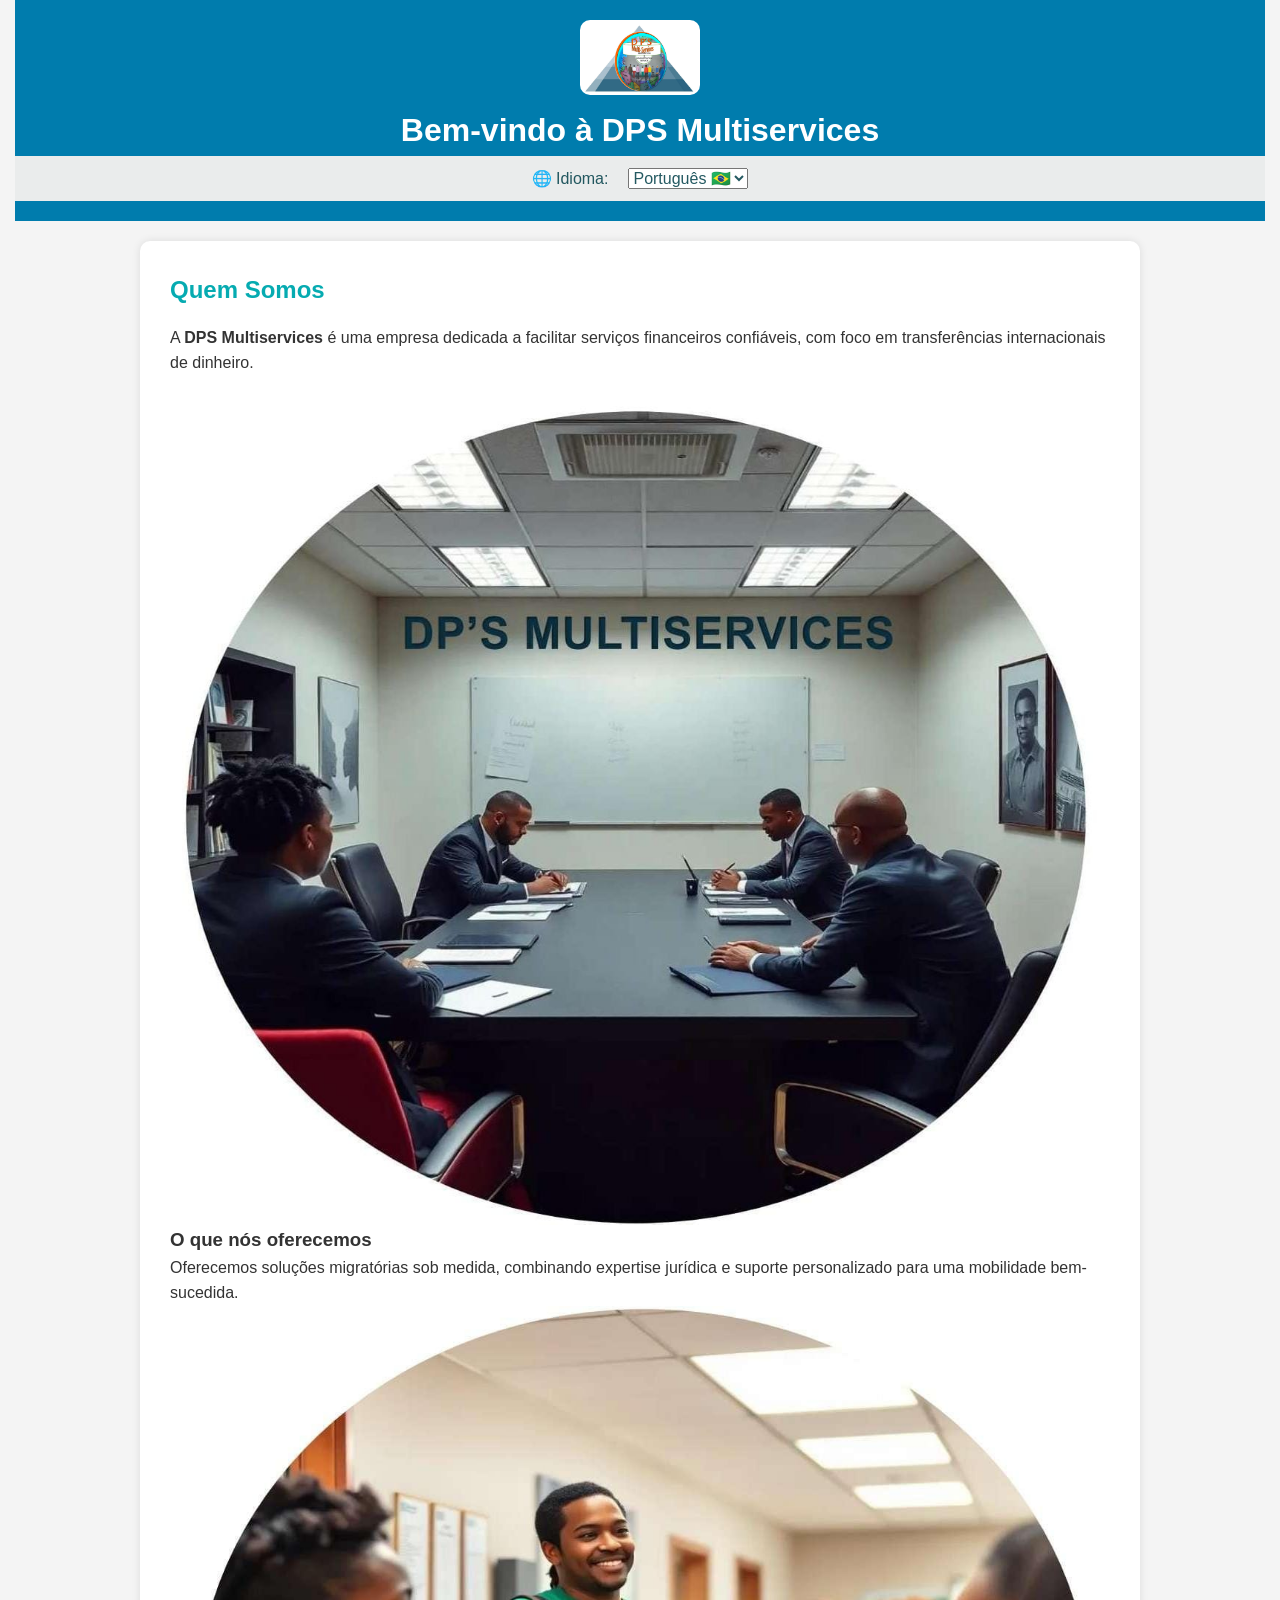
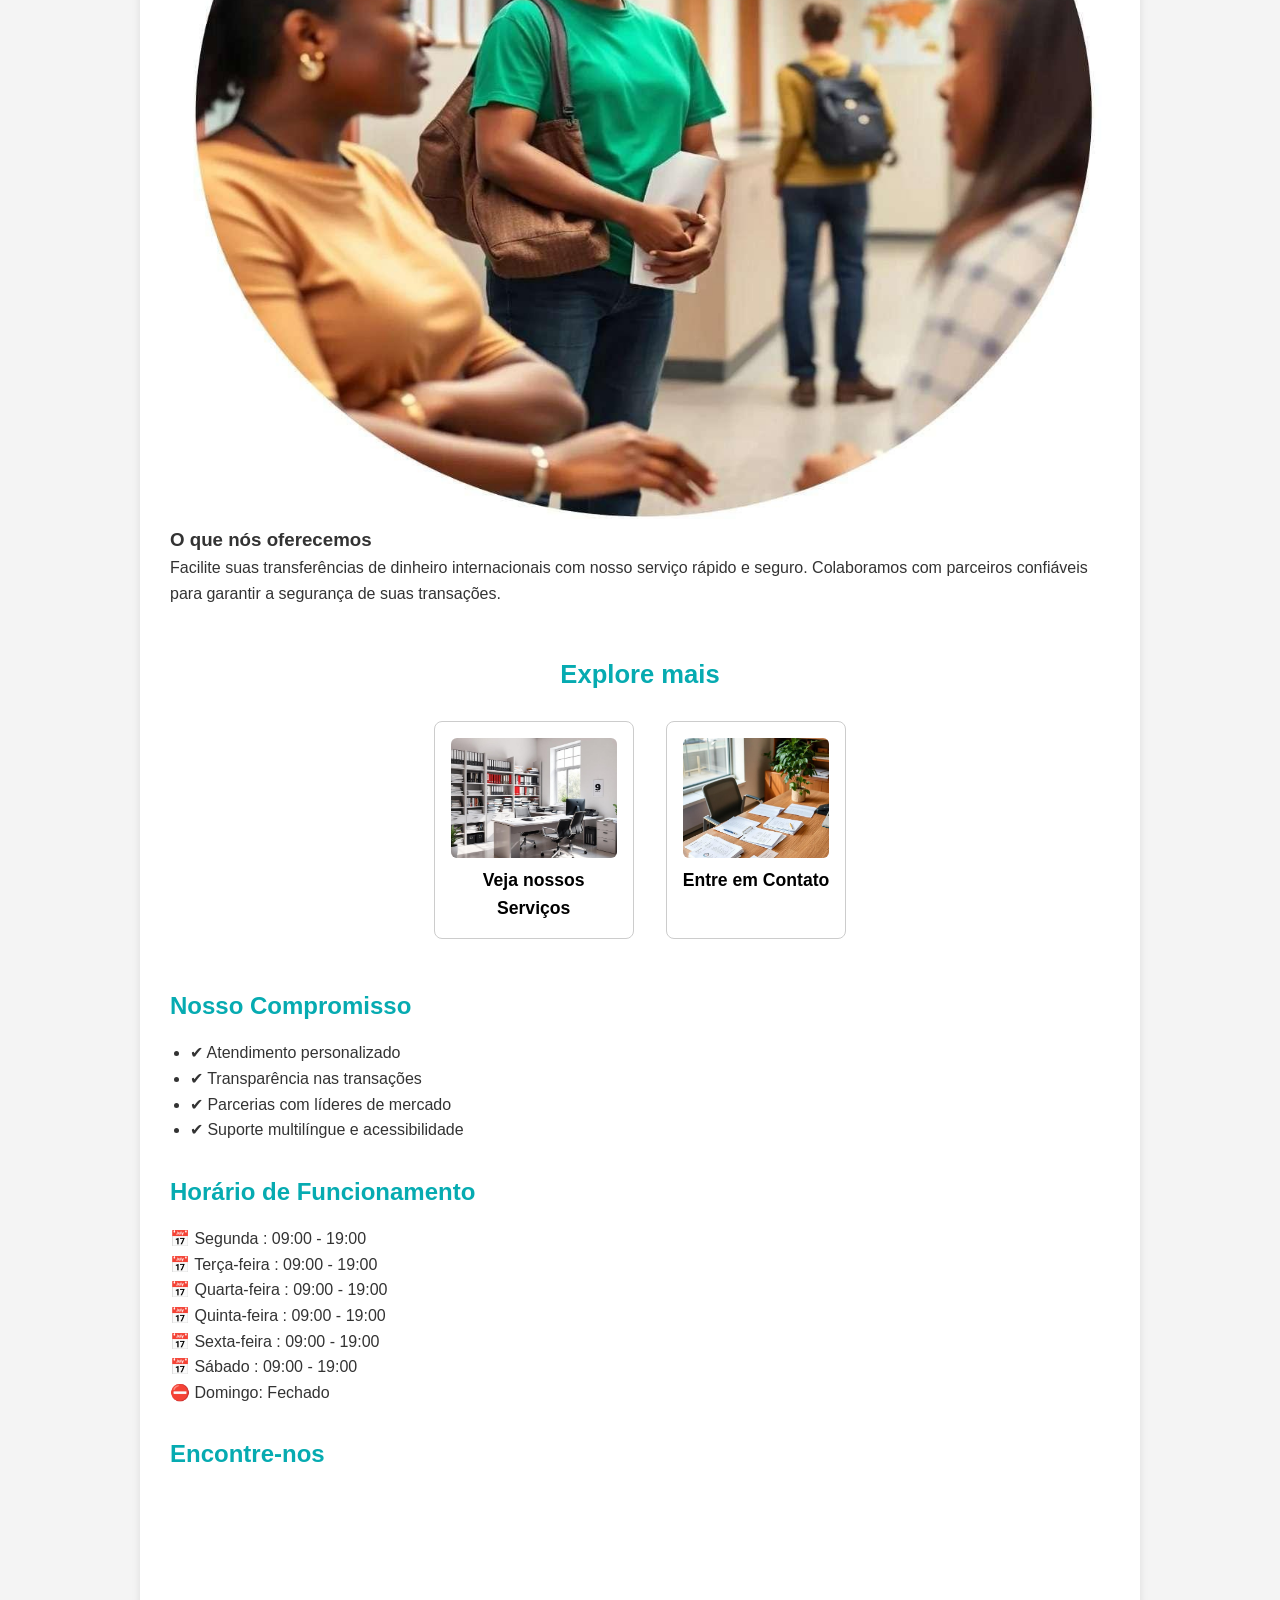
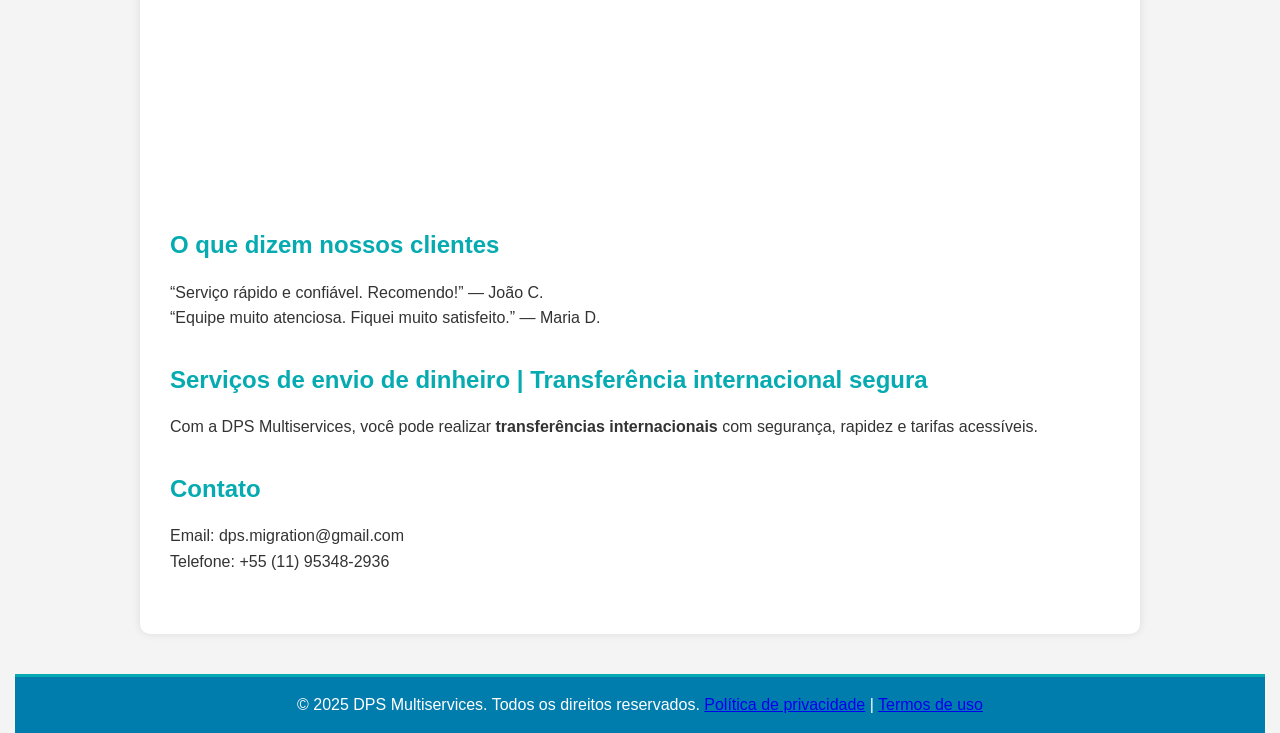
==== commit 1ca530fd: "DNS activated" ====
--- a/index.html
+++ b/index.html
@@ -97,6 +97,23 @@
       </p>
     </section>
 
+    <!-- Nouvelle section ajoutée -->
+    <section class="additional-section">
+      <div class="content">
+        <img src="assets/Dps.jpg" alt="." />
+        <h3 id="financialServicesTitle">O que nós oferecemos</h3>
+        <p id="financialServicesText">
+          Oferecemos soluções migratórias sob medida, combinando expertise jurídica e suporte personalizado para uma mobilidade bem-sucedida.     </p>
+      </div>
+      <div class="content">
+        <img src="assets/administration.jpg" alt="Transferts internationaux" />
+        <h3 id="internationalTransfersTitle">O que nós oferecemos</h3>
+        <p id="internationalTransfersText">
+          Facilite suas transferências de dinheiro internacionais com nosso serviço rápido e seguro. Colaboramos com parceiros confiáveis para garantir a segurança de suas transações.
+        </p>
+      </div>
+    </section>
+
     <section class="quick-links">
       <h2 id="exploreTitle">Explore mais</h2>
       <div class="link-buttons">
@@ -170,6 +187,10 @@
   <script>
     const translations = {
       pt: {
+        financialServicesTitle: "O que nós oferecemos",
+        financialServicesText: "Oferecemos soluções migratórias sob medida, combinando expertise jurídica e suporte personalizado para uma mobilidade bem-sucedida.",
+        internationalTransfersTitle: "O que nós oferecemos",
+        internationalTransfersText: "Facilite suas transferências de dinheiro internacionais com nosso serviço rápido e seguro. Colaboramos com parceiros confiáveis para garantir a segurança de suas transações.",
         mapTitle: "Encontre-nos",
         exploreTitle: "Explore mais",
         servicesLinkText: "Veja nossos Serviços",
@@ -195,6 +216,10 @@
         footerText: "© 2025 DPS Multiservices. Todos os direitos reservados. Política de privacidade | Termos de uso"
       },
       en: {
+        financialServicesTitle: "What We Offer",
+        financialServicesText: "We provide tailored migration solutions, combining legal expertise and personalized support for successful mobility.",
+        internationalTransfersTitle: "What We Offer",
+        internationalTransfersText: "Easily facilitate your international money transfers with our fast and secure service. We collaborate with trusted partners to ensure the security of your transactions.",
         mapTitle: "Find Us",
         exploreTitle: "Explore more",
         servicesLinkText: "See our Services",
@@ -220,6 +245,10 @@
         footerText: "© 2025 DPS Multiservices. All rights reserved. Privacy Policy | Terms of Use"
       },
       fr: {
+        financialServicesTitle: "Ce que nous proposons",
+        financialServicesText: "Nous offrons des solutions migratoires sur mesure, alliant expertise juridique et accompagnement personnalisé pour une mobilité réussie.",
+        internationalTransfersTitle: "Ce que nous proposons",
+        internationalTransfersText: "Facilitez vos transferts d'argent à l'international avec notre service rapide et sécurisé. Nous collaborons avec des partenaires de confiance pour assurer la sécurité de vos transactions.",
         mapTitle: "Trouvez-nous",
         exploreTitle: "Explorez plus",
         servicesLinkText: "Voir nos Services",
@@ -245,6 +274,10 @@
         footerText: "© 2025 DPS Multiservices. Tous droits réservés. Politique de confidentialité | Conditions d'utilisation"
       },
       es: {
+        financialServicesTitle: "Lo que ofrecemos",
+        financialServicesText: "Ofrecemos soluciones migratorias a medida, combinando experiencia jurídica y apoyo personalizado para una movilidad exitosa.",
+        internationalTransfersTitle: "Lo que ofrecemos",
+        internationalTransfersText: "Facilite sus transferencias de dinero internacionales con nuestro servicio rápido y seguro. Colaboramos con socios de confianza para garantizar la seguridad de sus transacciones.",
         mapTitle: "Encuéntranos",
         exploreTitle: "Explorar más",
         servicesLinkText: "Ver nuestros Servicios",
@@ -276,7 +309,11 @@
     languageSelect.addEventListener("change", () => {
       const lang = languageSelect.value;
       const t = translations[lang];
-
+    
+      document.getElementById("financialServicesTitle").textContent = t.financialServicesTitle;
+      document.getElementById("financialServicesText").innerHTML = t.financialServicesText;
+      document.getElementById("internationalTransfersTitle").textContent = t.internationalTransfersTitle;
+      document.getElementById("internationalTransfersText").innerHTML = t.internationalTransfersText;
       document.getElementById("mapTitle").textContent = t.mapTitle;
       document.getElementById("exploreTitle").textContent = t.exploreTitle;
       document.getElementById("servicesLinkText").textContent = t.servicesLinkText;
@@ -301,4 +338,4 @@
     });
   </script>
 </body>
-</html>
+</html>
--- a/style.css
+++ b/style.css
@@ -193,3 +193,35 @@
 .btn-card:hover {
   background-color: #005f73;
 }
+
+
+/* Styles généraux pour les images */
+img {
+  max-width: 100%;  /* Les images ne dépasseront pas la largeur de leur conteneur */
+  height: auto;     /* Laissez la hauteur ajustée proportionnellement */
+  display: block;   /* Cela supprime l'espace sous les images */
+  margin: 0 auto;   /* Centre les images si nécessaire */
+}
+
+/* Styles spécifiques pour les images dans la section Quem Somos */
+#quemSomos .images-container img {
+  width: 45%;  /* Réduit la taille des images à 45% de la largeur du conteneur */
+  margin: 10px; /* Ajoute de l'espace autour des images */
+  border-radius: 8px; /* Ajoute des bords arrondis pour un aspect plus élégant */
+}
+
+/* Pour assurer que les images dans un conteneur .images-container soient alignées */
+#quemSomos .images-container {
+  display: flex;              /* Utilise le Flexbox pour l'alignement */
+  justify-content: space-between; /* Espace égal entre les images */
+  gap: 20px;                  /* Ajoute un espacement entre les images */
+  flex-wrap: wrap;            /* Permet aux images de se réorganiser sur des écrans plus petits */
+}
+
+/* Pour les petits écrans (tablettes et mobiles) */
+@media (max-width: 768px) {
+  #quemSomos .images-container img {
+    width: 100%;   /* Les images prennent toute la largeur de leur conteneur */
+    margin-bottom: 20px;  /* Ajoute de l'espace en bas pour les séparer si elles sont empilées */
+  }
+}
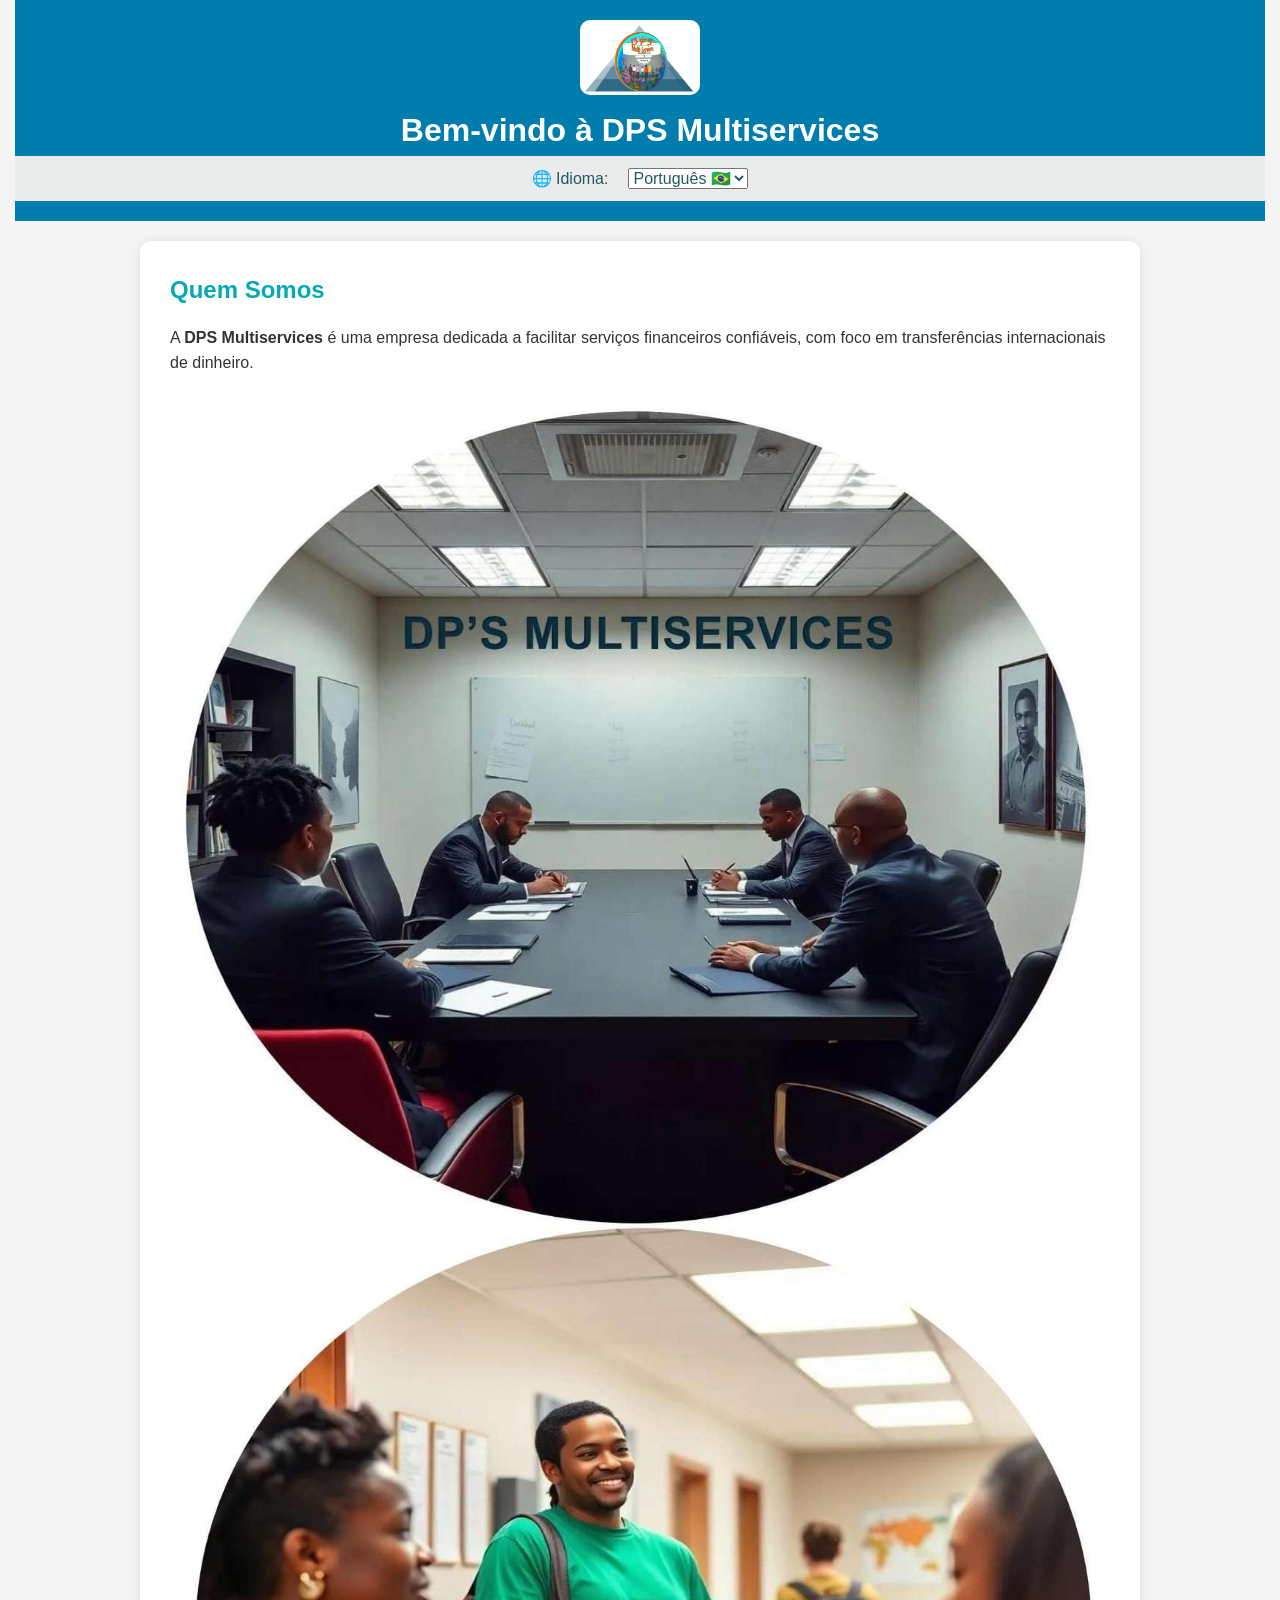
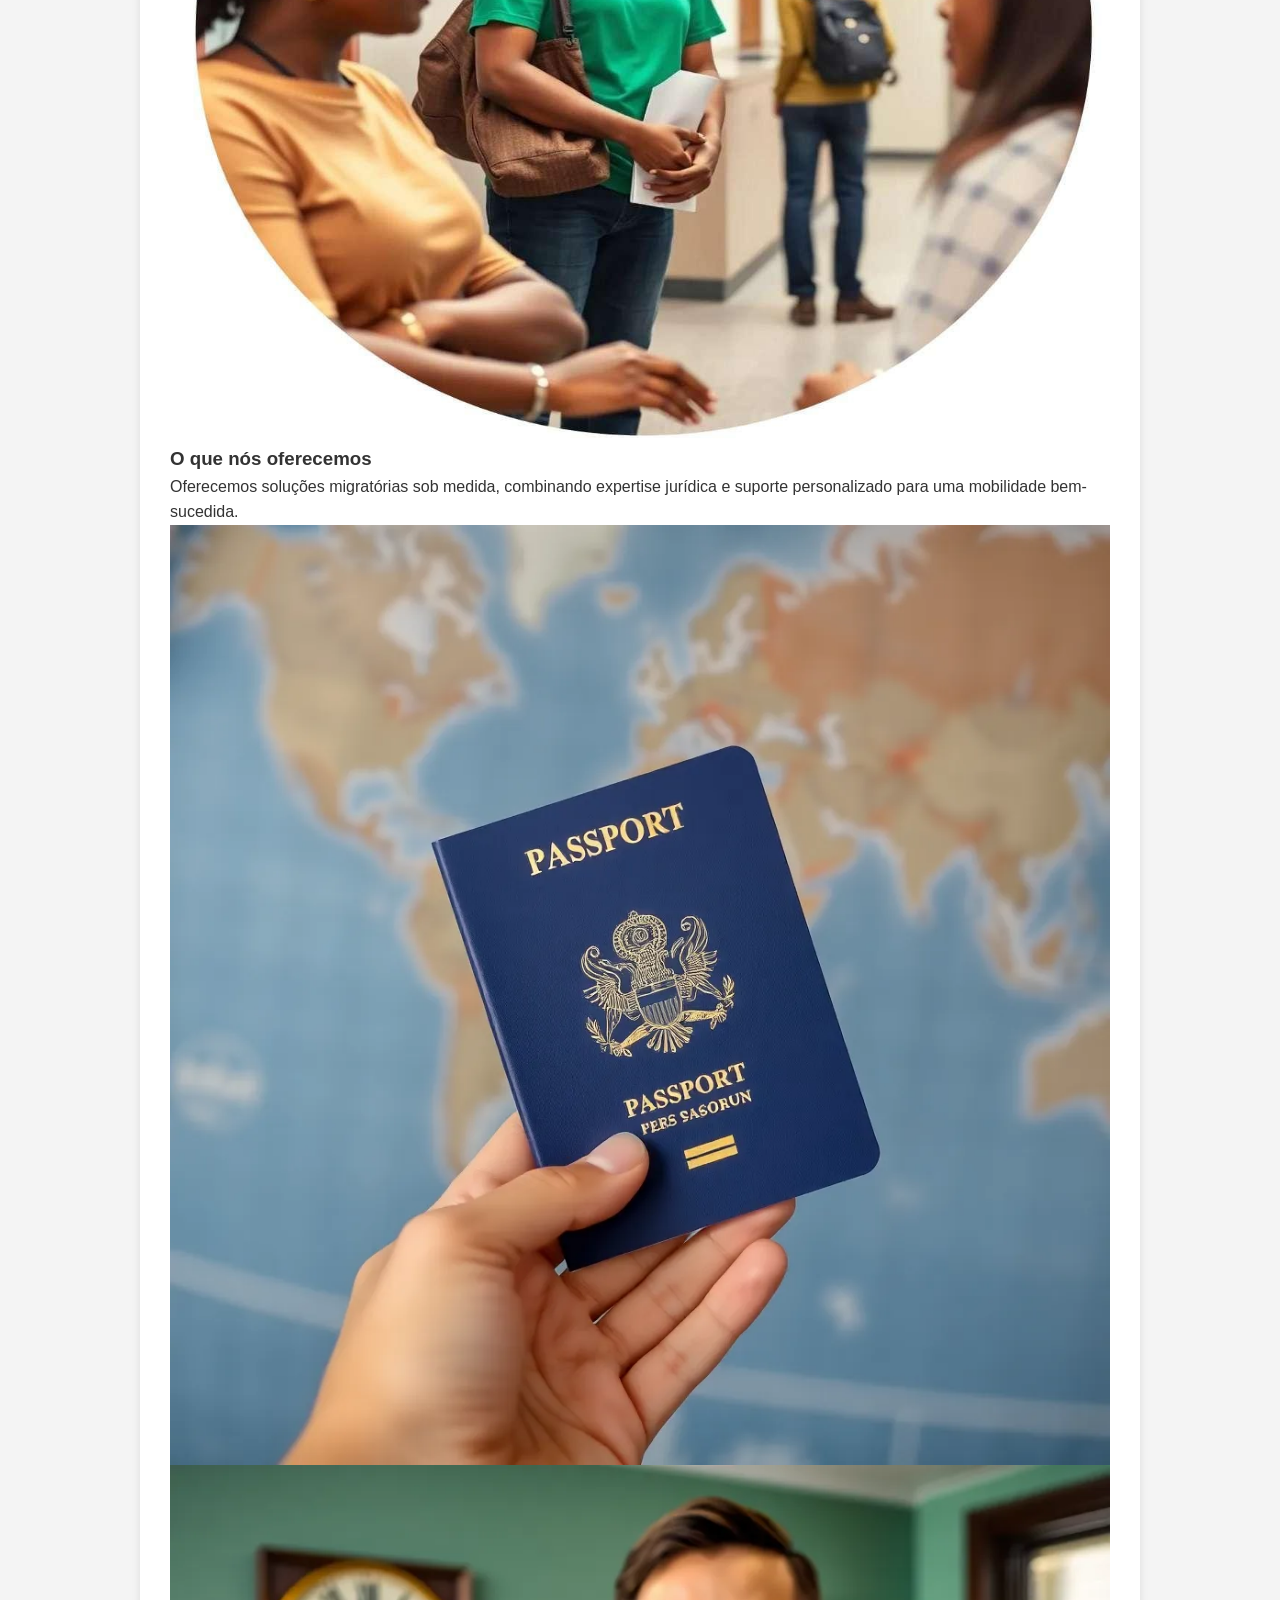
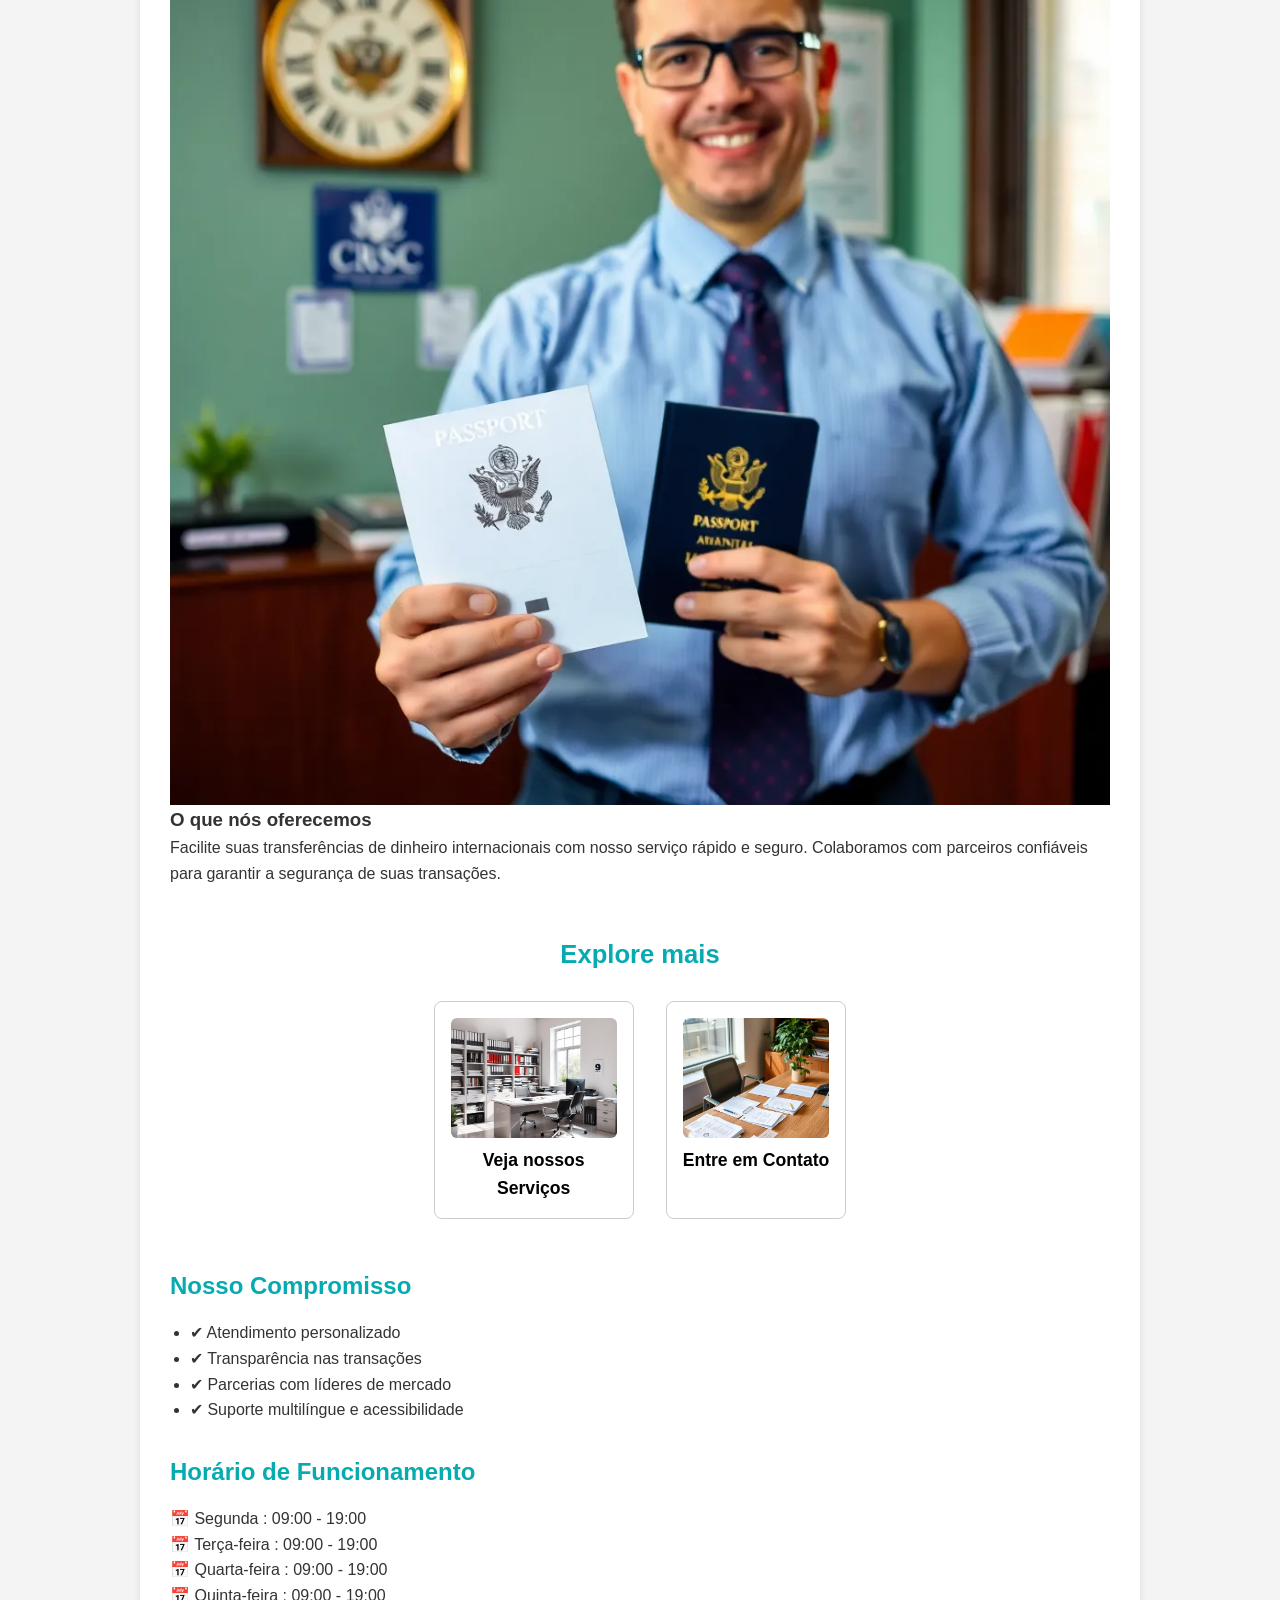
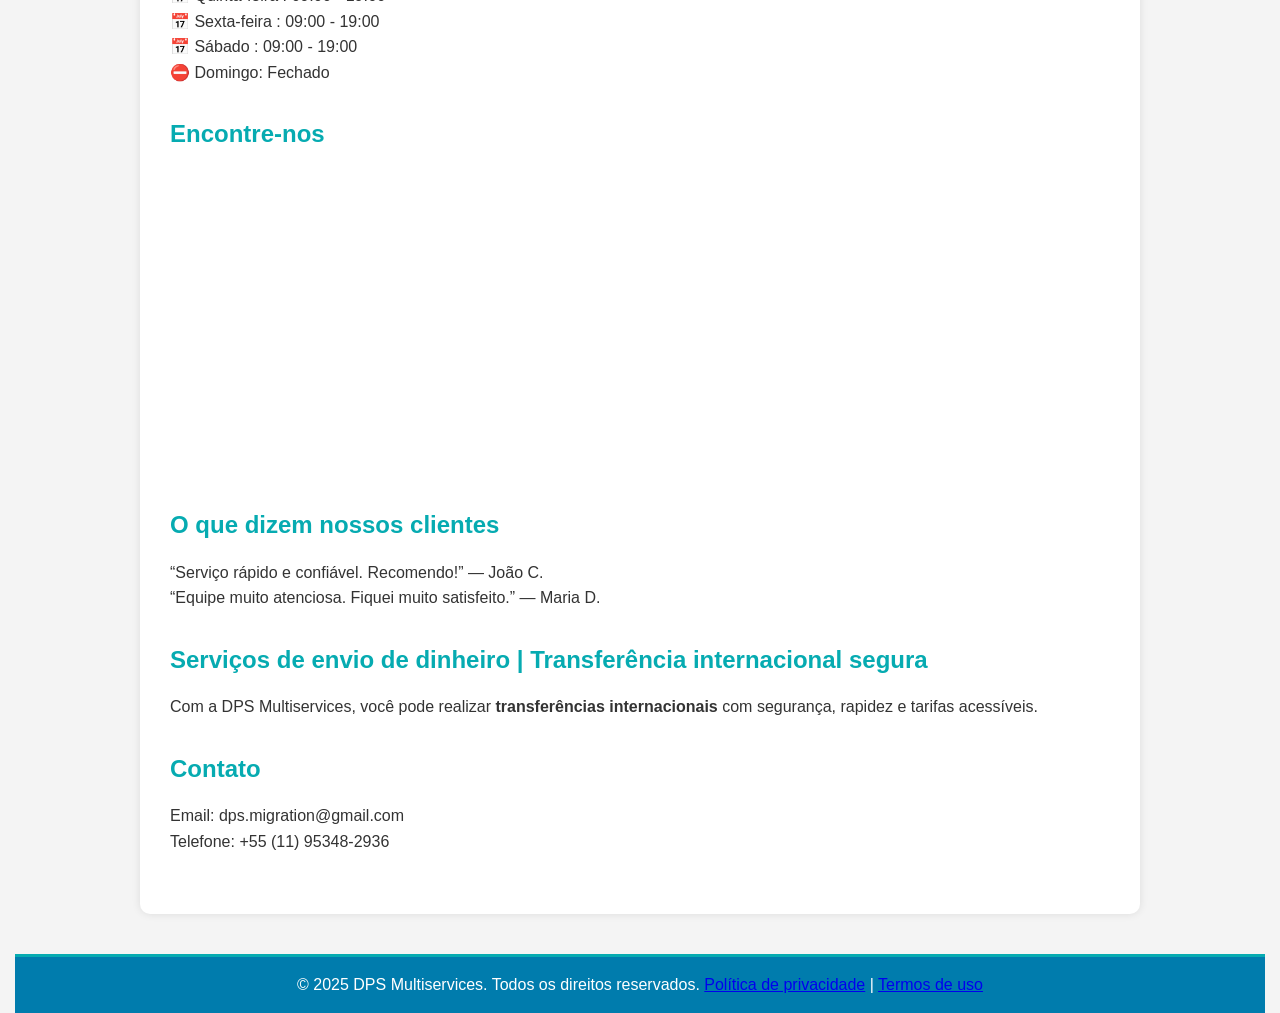
==== commit 31997142: "DNS activated" ====
--- a/index.html
+++ b/index.html
@@ -101,12 +101,14 @@
     <section class="additional-section">
       <div class="content">
         <img src="assets/Dps.jpg" alt="." />
+        <img src="assets/administration.jpg" alt="." />
         <h3 id="financialServicesTitle">O que nós oferecemos</h3>
         <p id="financialServicesText">
           Oferecemos soluções migratórias sob medida, combinando expertise jurídica e suporte personalizado para uma mobilidade bem-sucedida.     </p>
       </div>
       <div class="content">
-        <img src="assets/administration.jpg" alt="Transferts internationaux" />
+        <img src="assets/passport.png" alt="Transferts internationaux" />
+        <img src="assets/passport2.png" alt="Transferts internationaux" />
         <h3 id="internationalTransfersTitle">O que nós oferecemos</h3>
         <p id="internationalTransfersText">
           Facilite suas transferências de dinheiro internacionais com nosso serviço rápido e seguro. Colaboramos com parceiros confiáveis para garantir a segurança de suas transações.
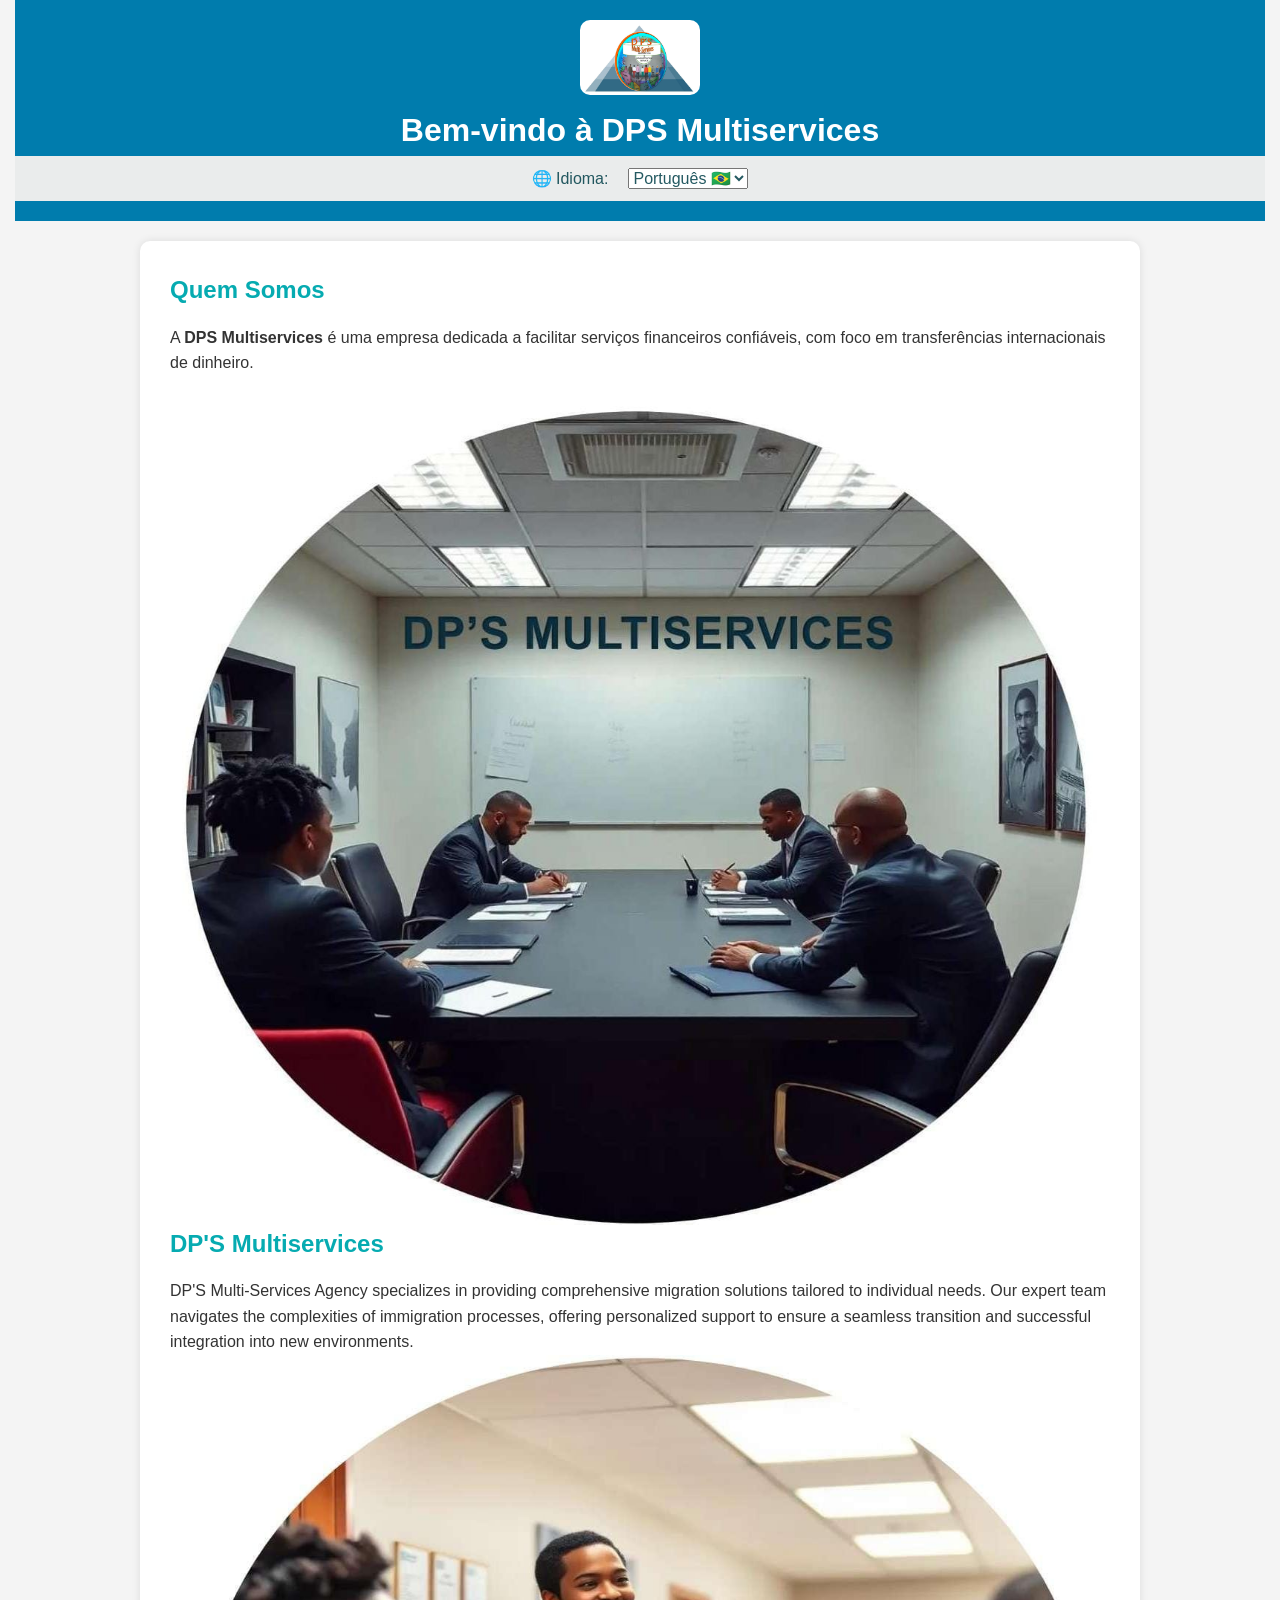
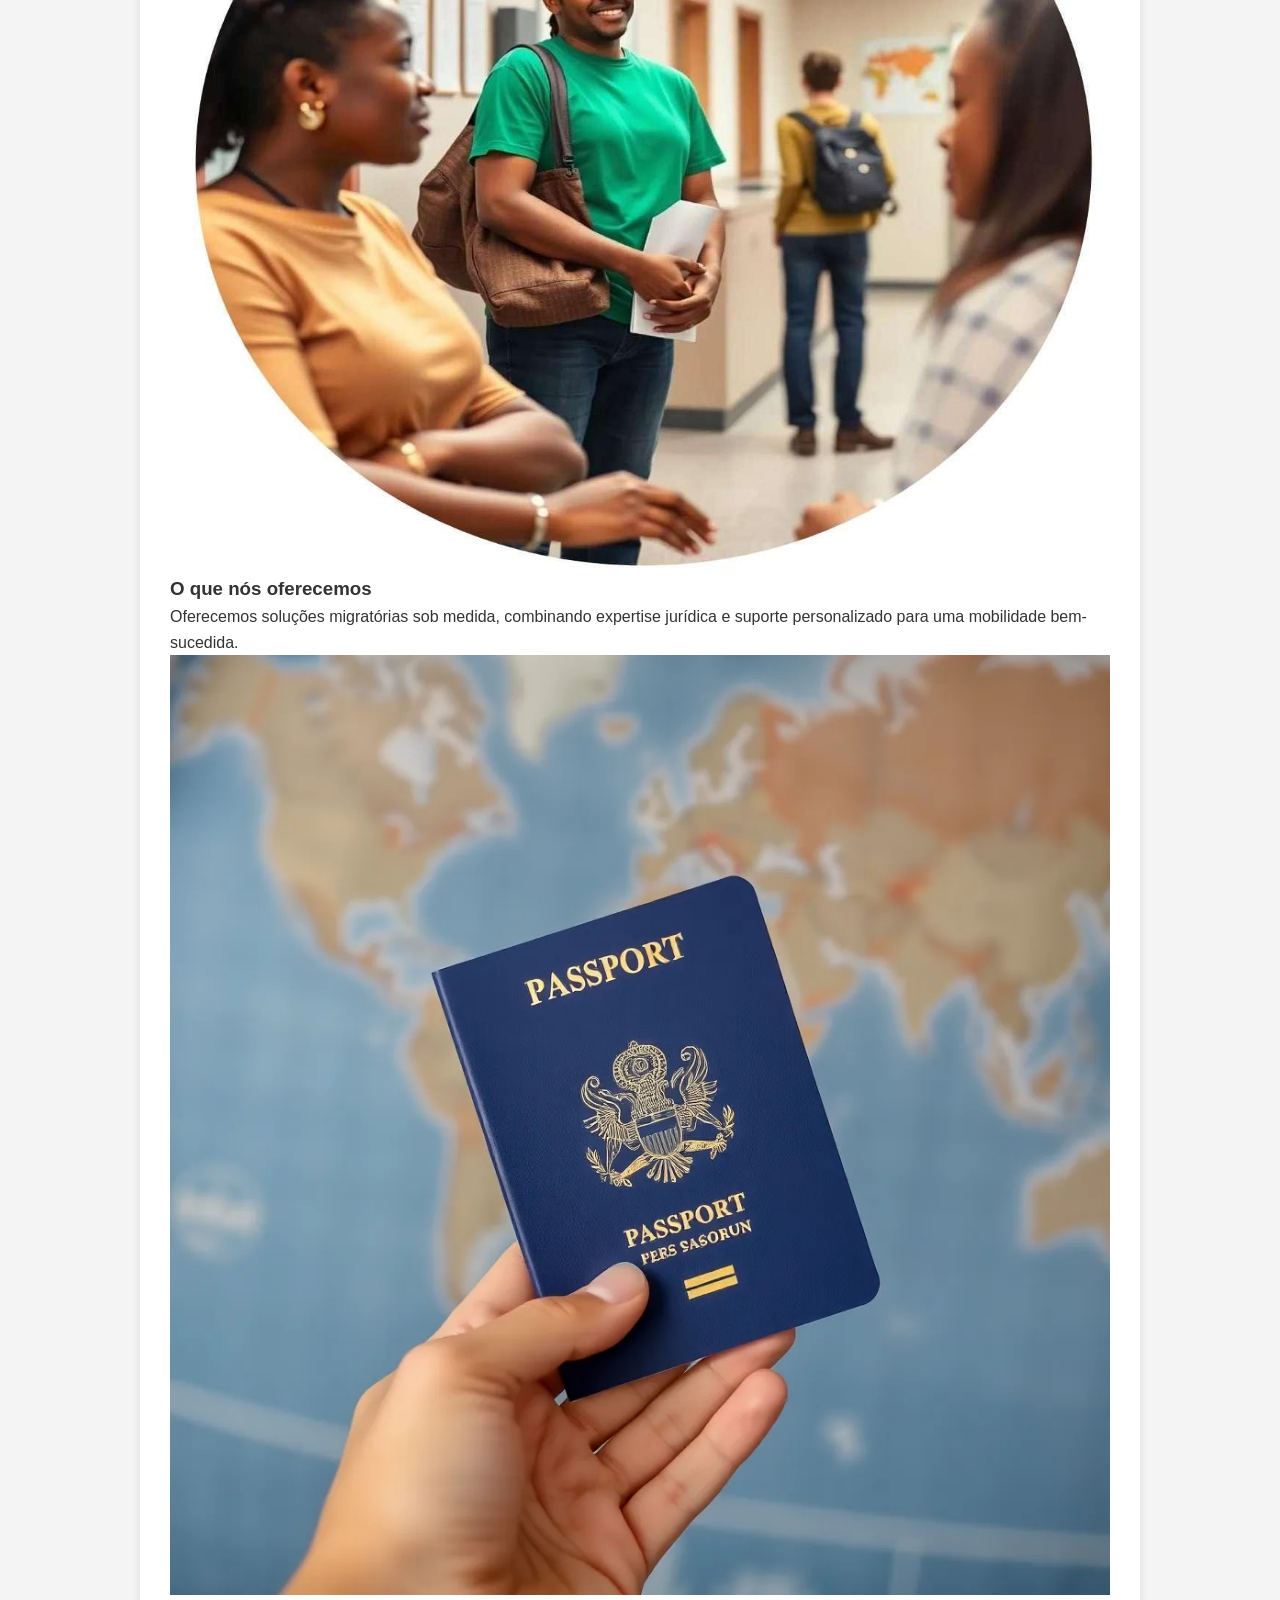
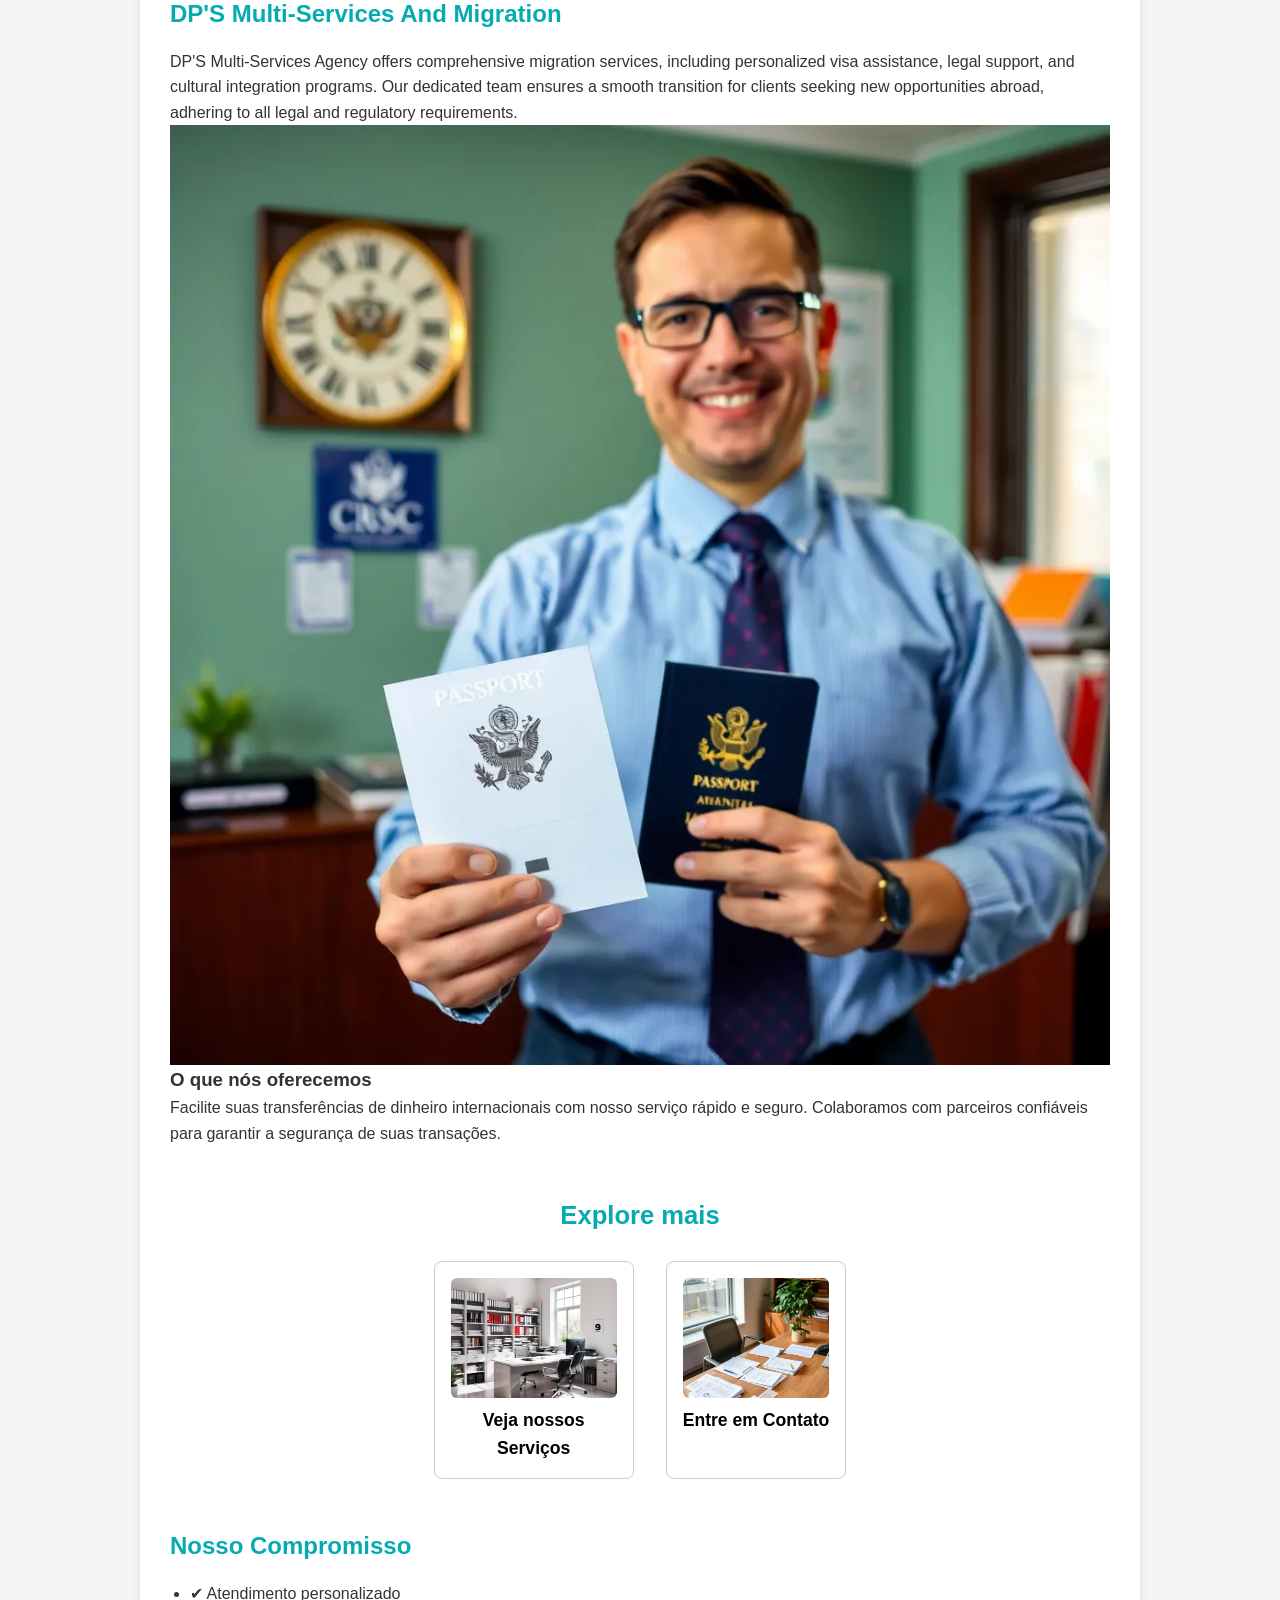
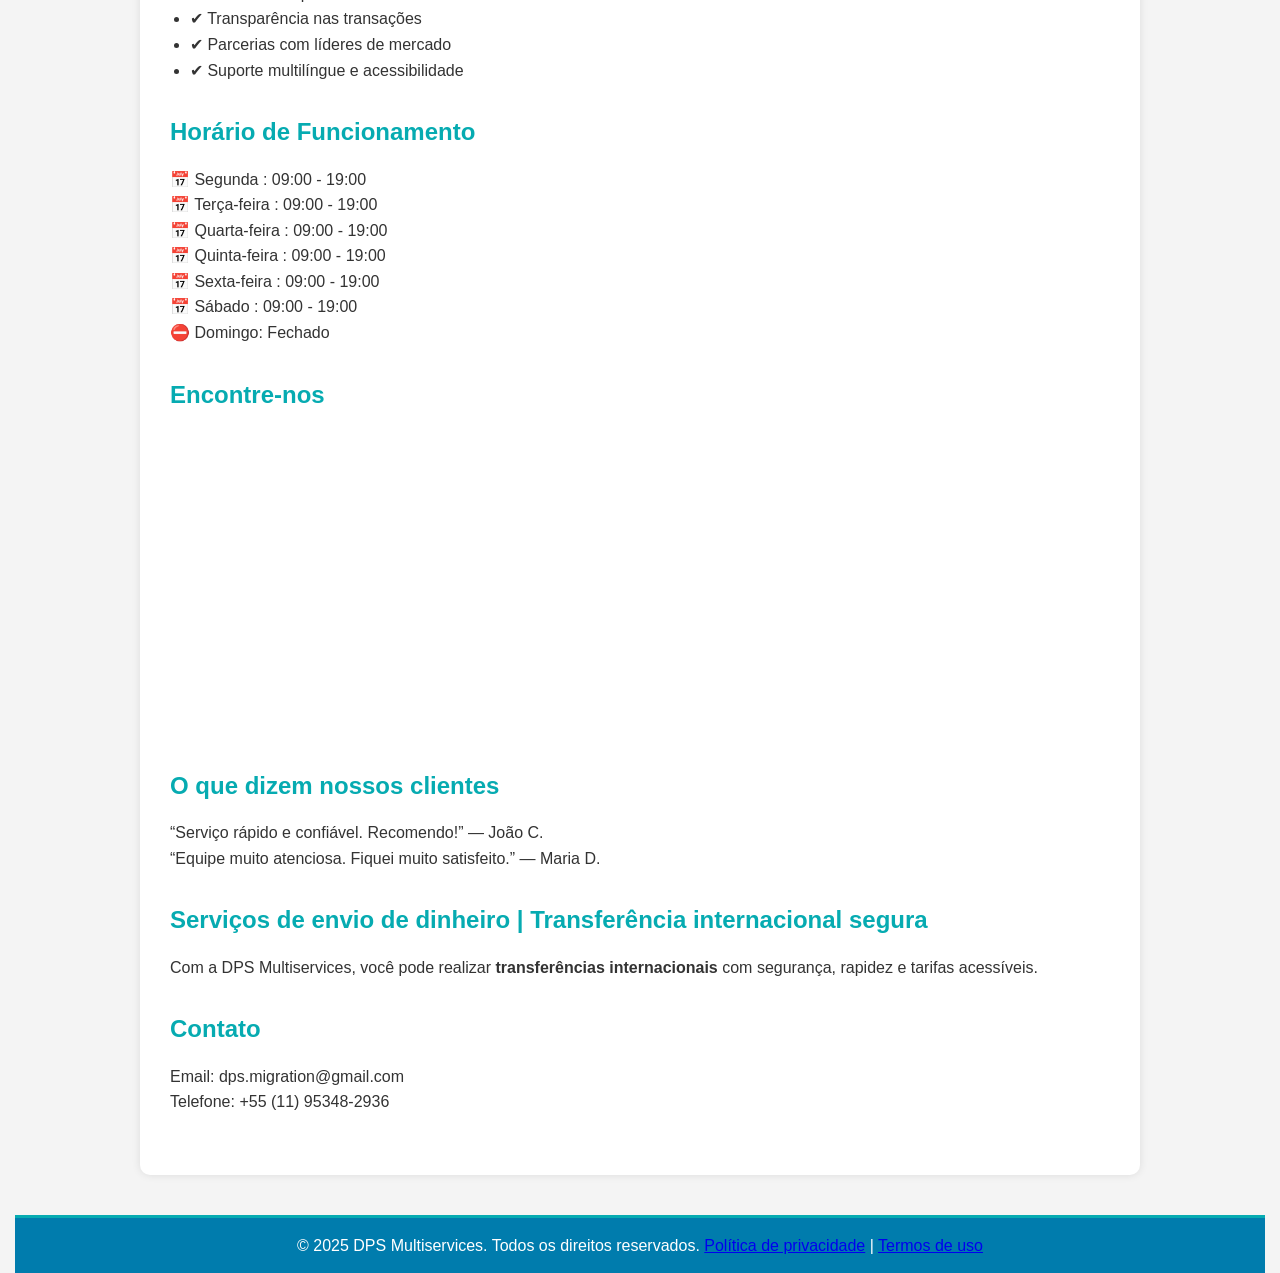
==== commit 340e8a2b: "DNS activated" ====
--- a/index.html
+++ b/index.html
@@ -101,6 +101,8 @@
     <section class="additional-section">
       <div class="content">
         <img src="assets/Dps.jpg" alt="." />
+        <h2>DP'S Multiservices</h2>
+        <p>DP'S Multi-Services Agency specializes in providing comprehensive migration solutions tailored to individual needs. Our expert team navigates the complexities of immigration processes, offering personalized support to ensure a seamless transition and successful integration into new environments.</p>
         <img src="assets/administration.jpg" alt="." />
         <h3 id="financialServicesTitle">O que nós oferecemos</h3>
         <p id="financialServicesText">
@@ -108,6 +110,8 @@
       </div>
       <div class="content">
         <img src="assets/passport.png" alt="Transferts internationaux" />
+        <h2>DP'S Multi-Services And Migration</h2>
+        <p>DP'S Multi-Services Agency offers comprehensive migration services, including personalized visa assistance, legal support, and cultural integration programs. Our dedicated team ensures a smooth transition for clients seeking new opportunities abroad, adhering to all legal and regulatory requirements.</p>
         <img src="assets/passport2.png" alt="Transferts internationaux" />
         <h3 id="internationalTransfersTitle">O que nós oferecemos</h3>
         <p id="internationalTransfersText">
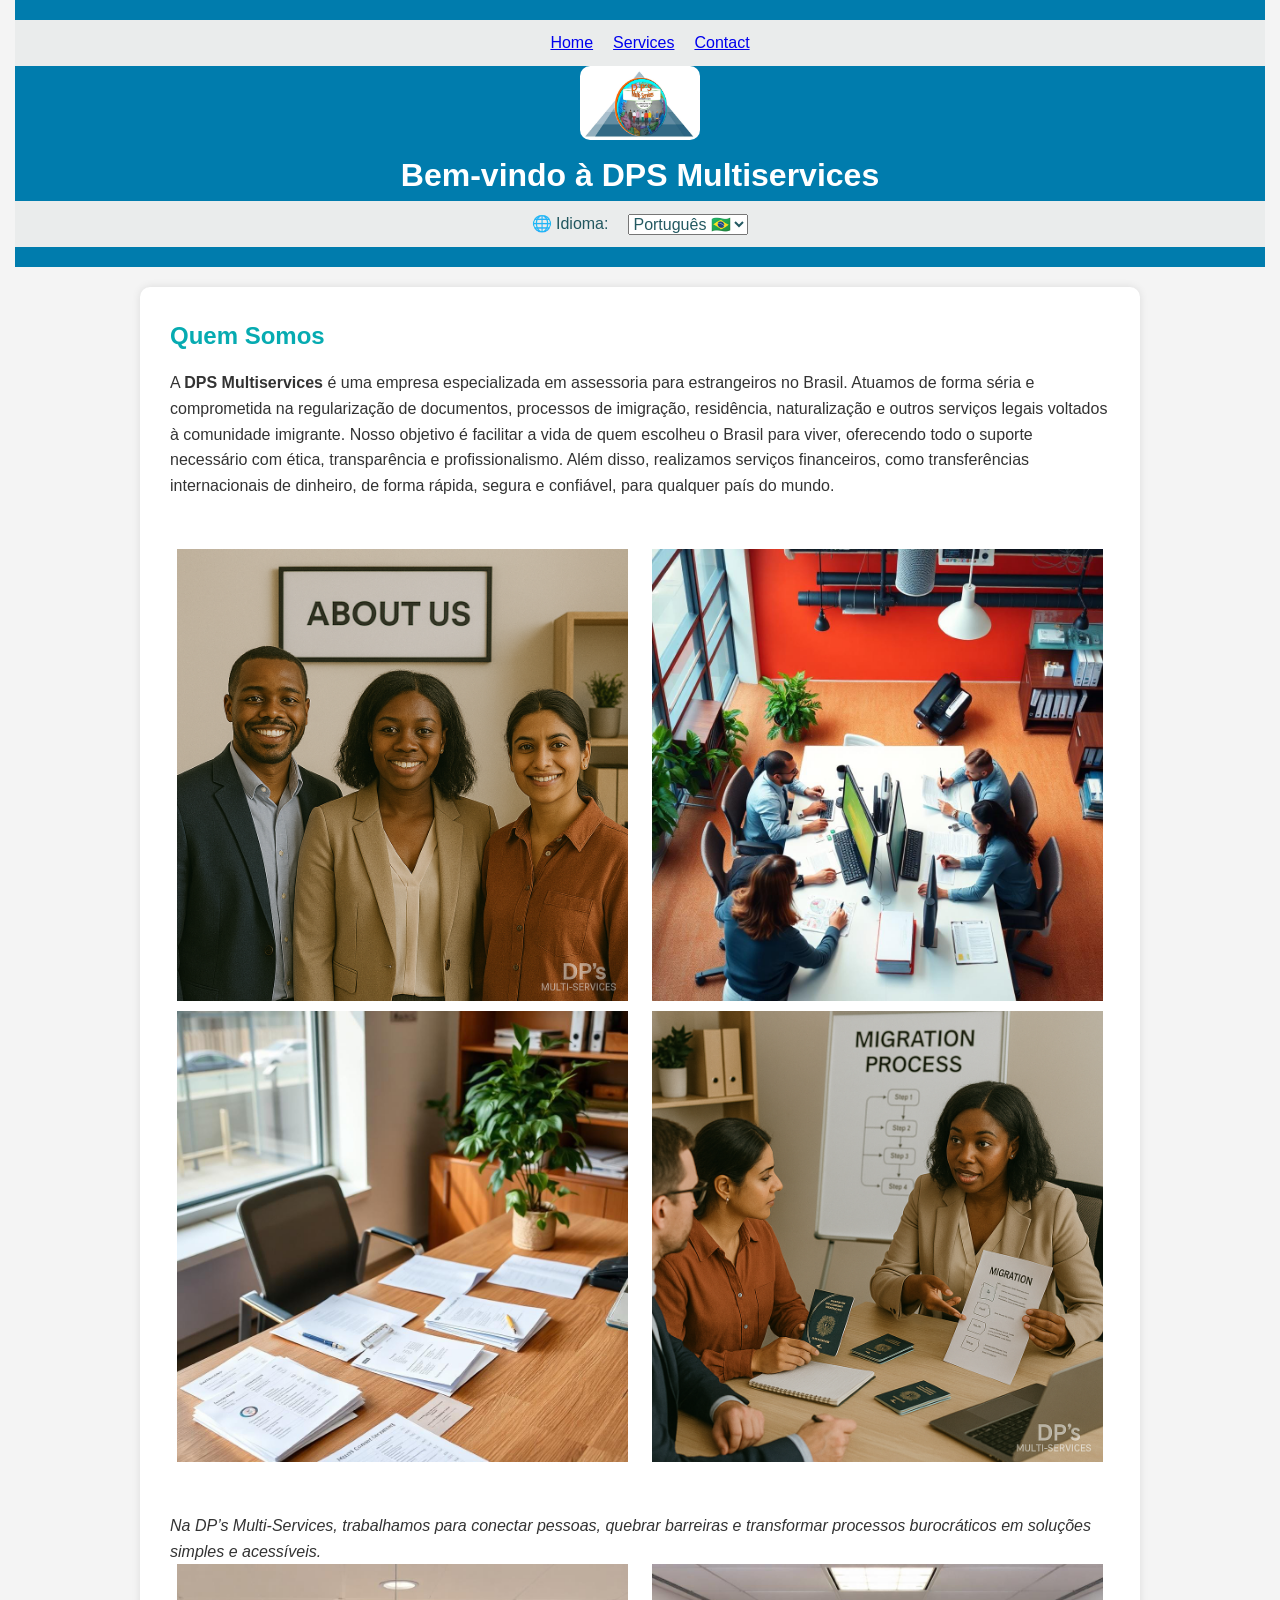
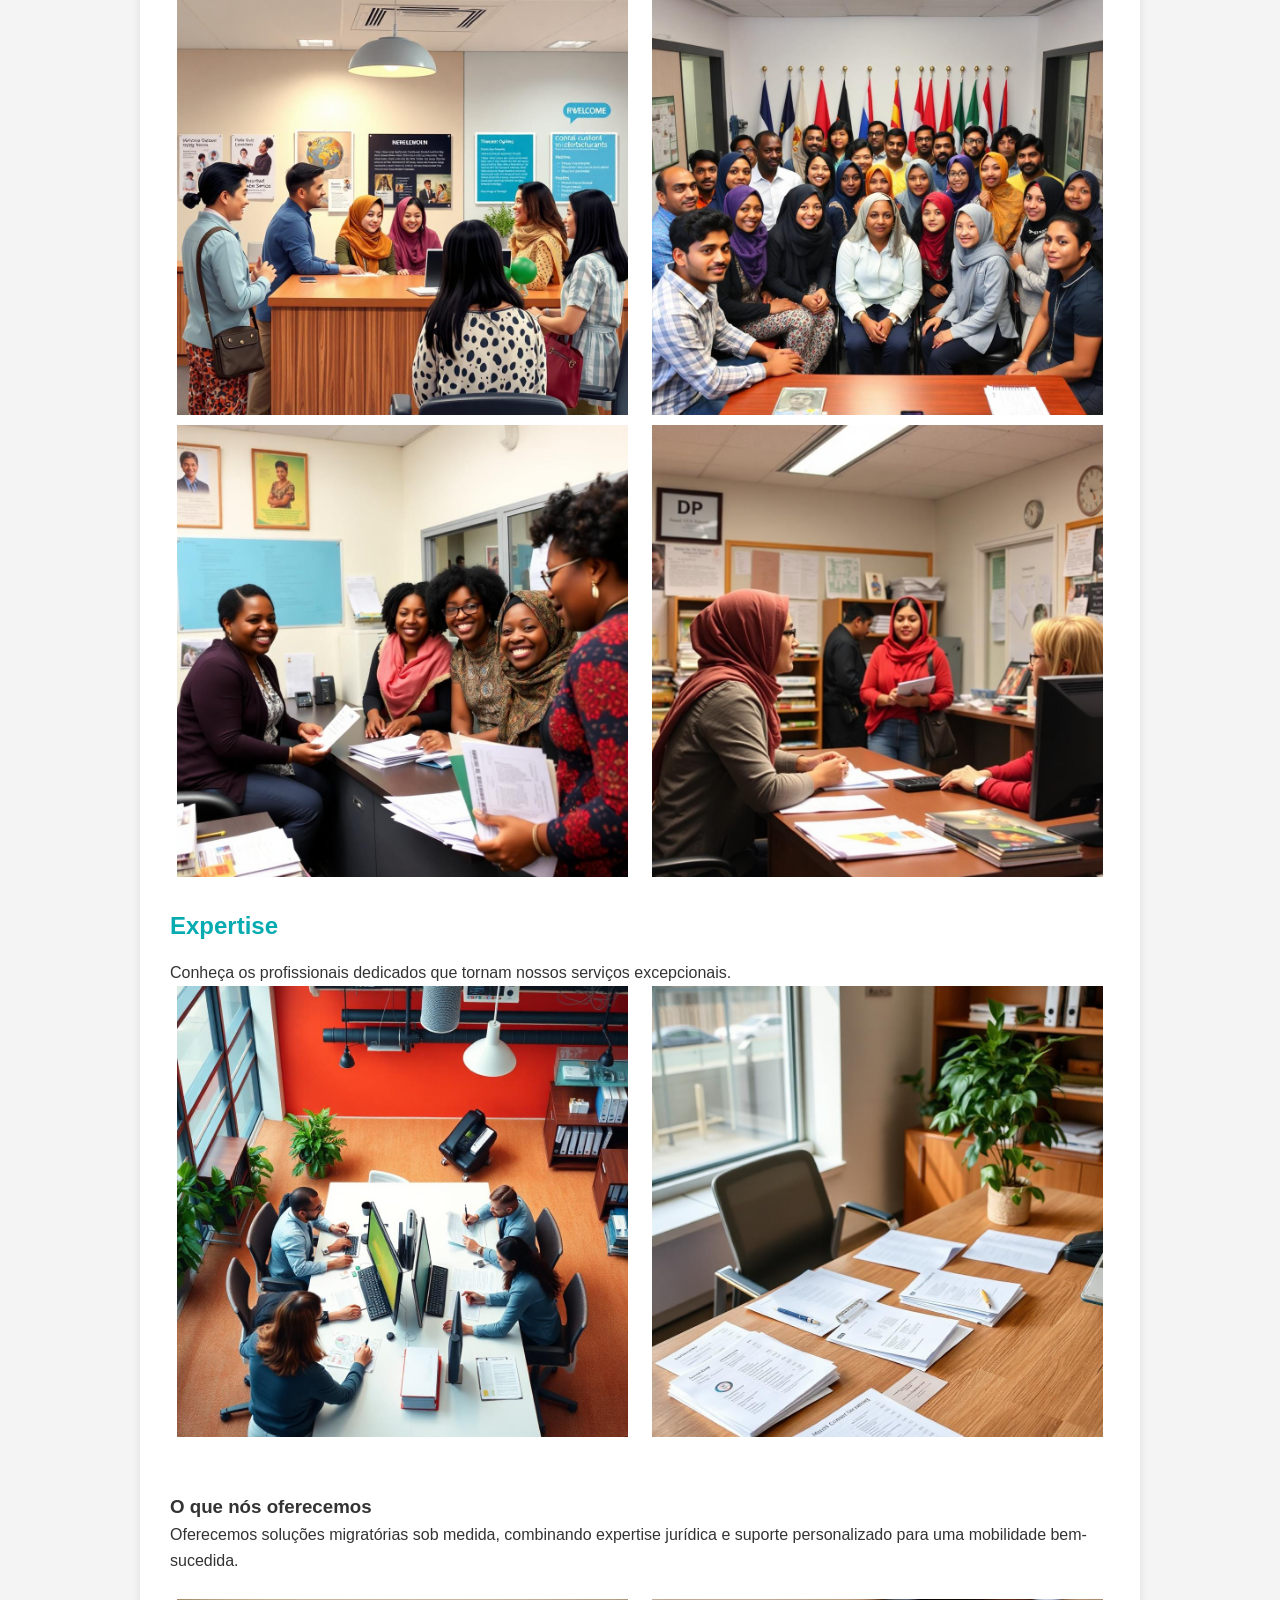
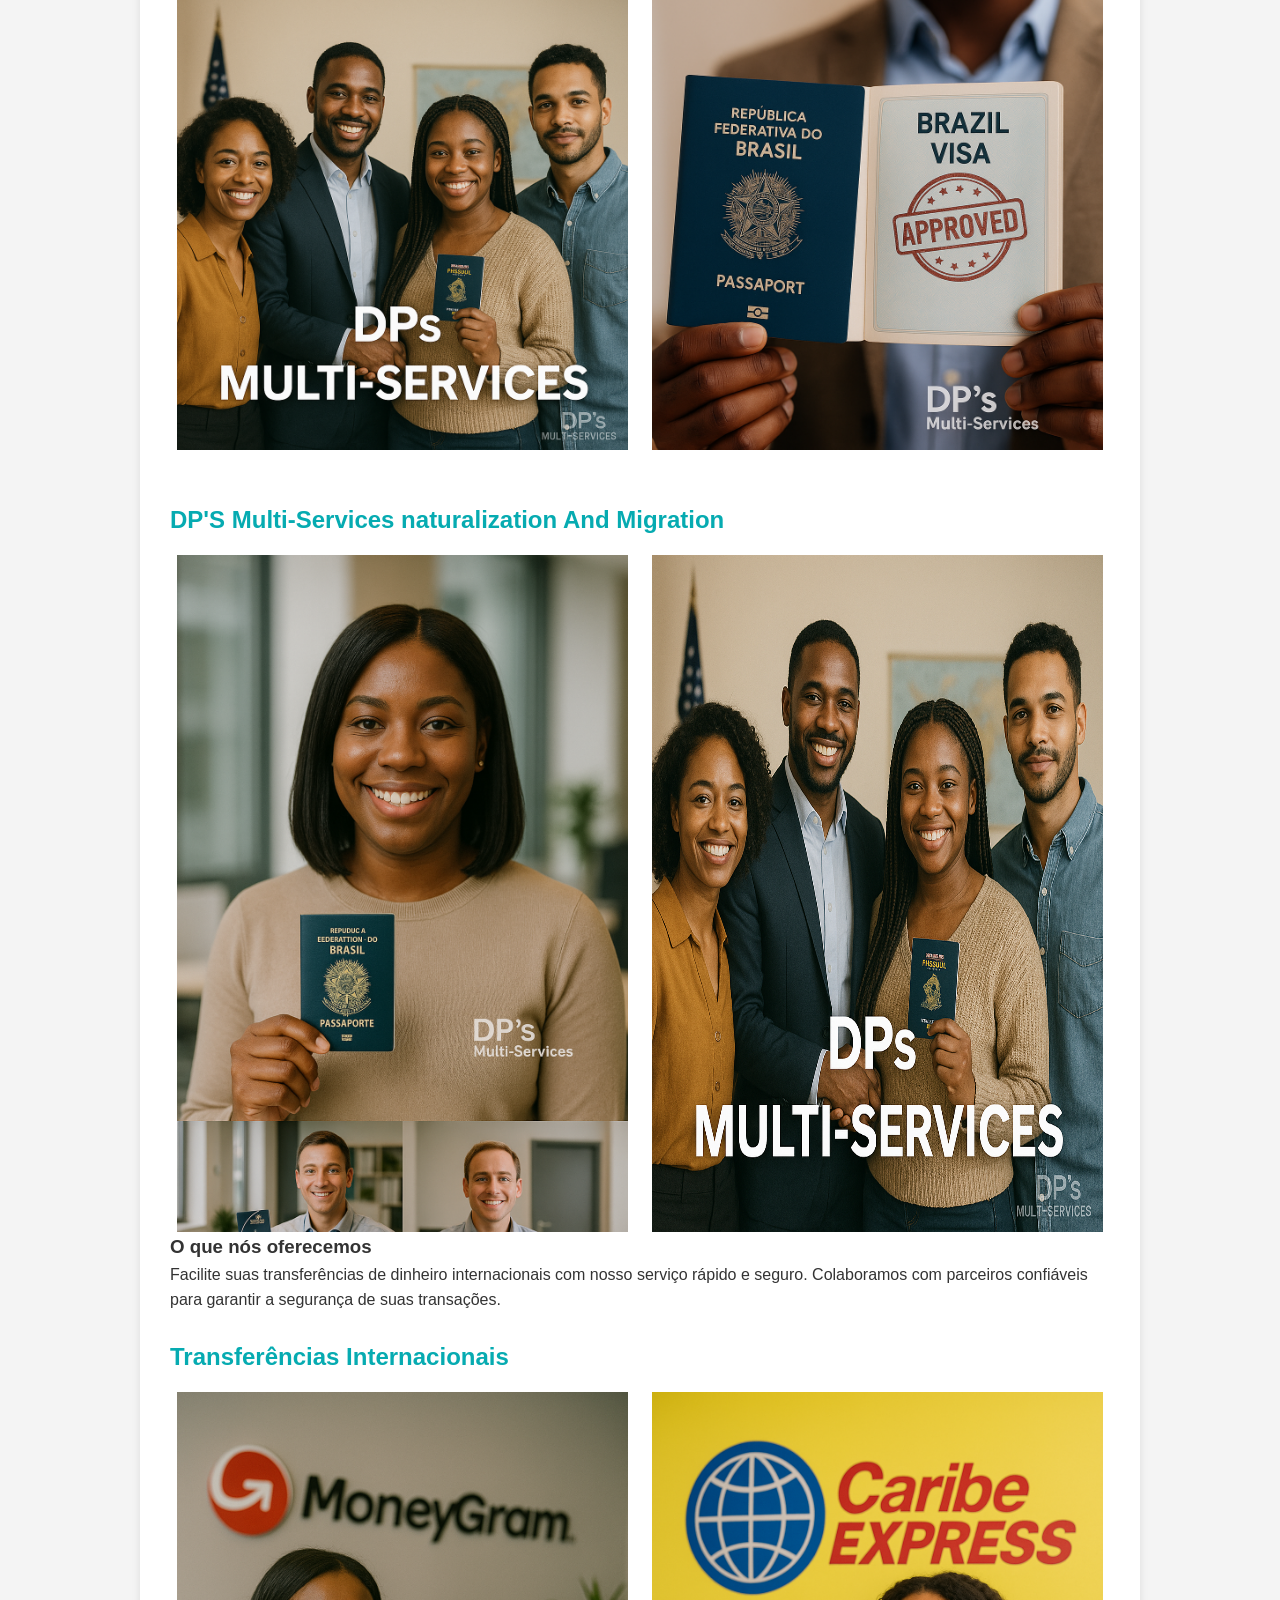
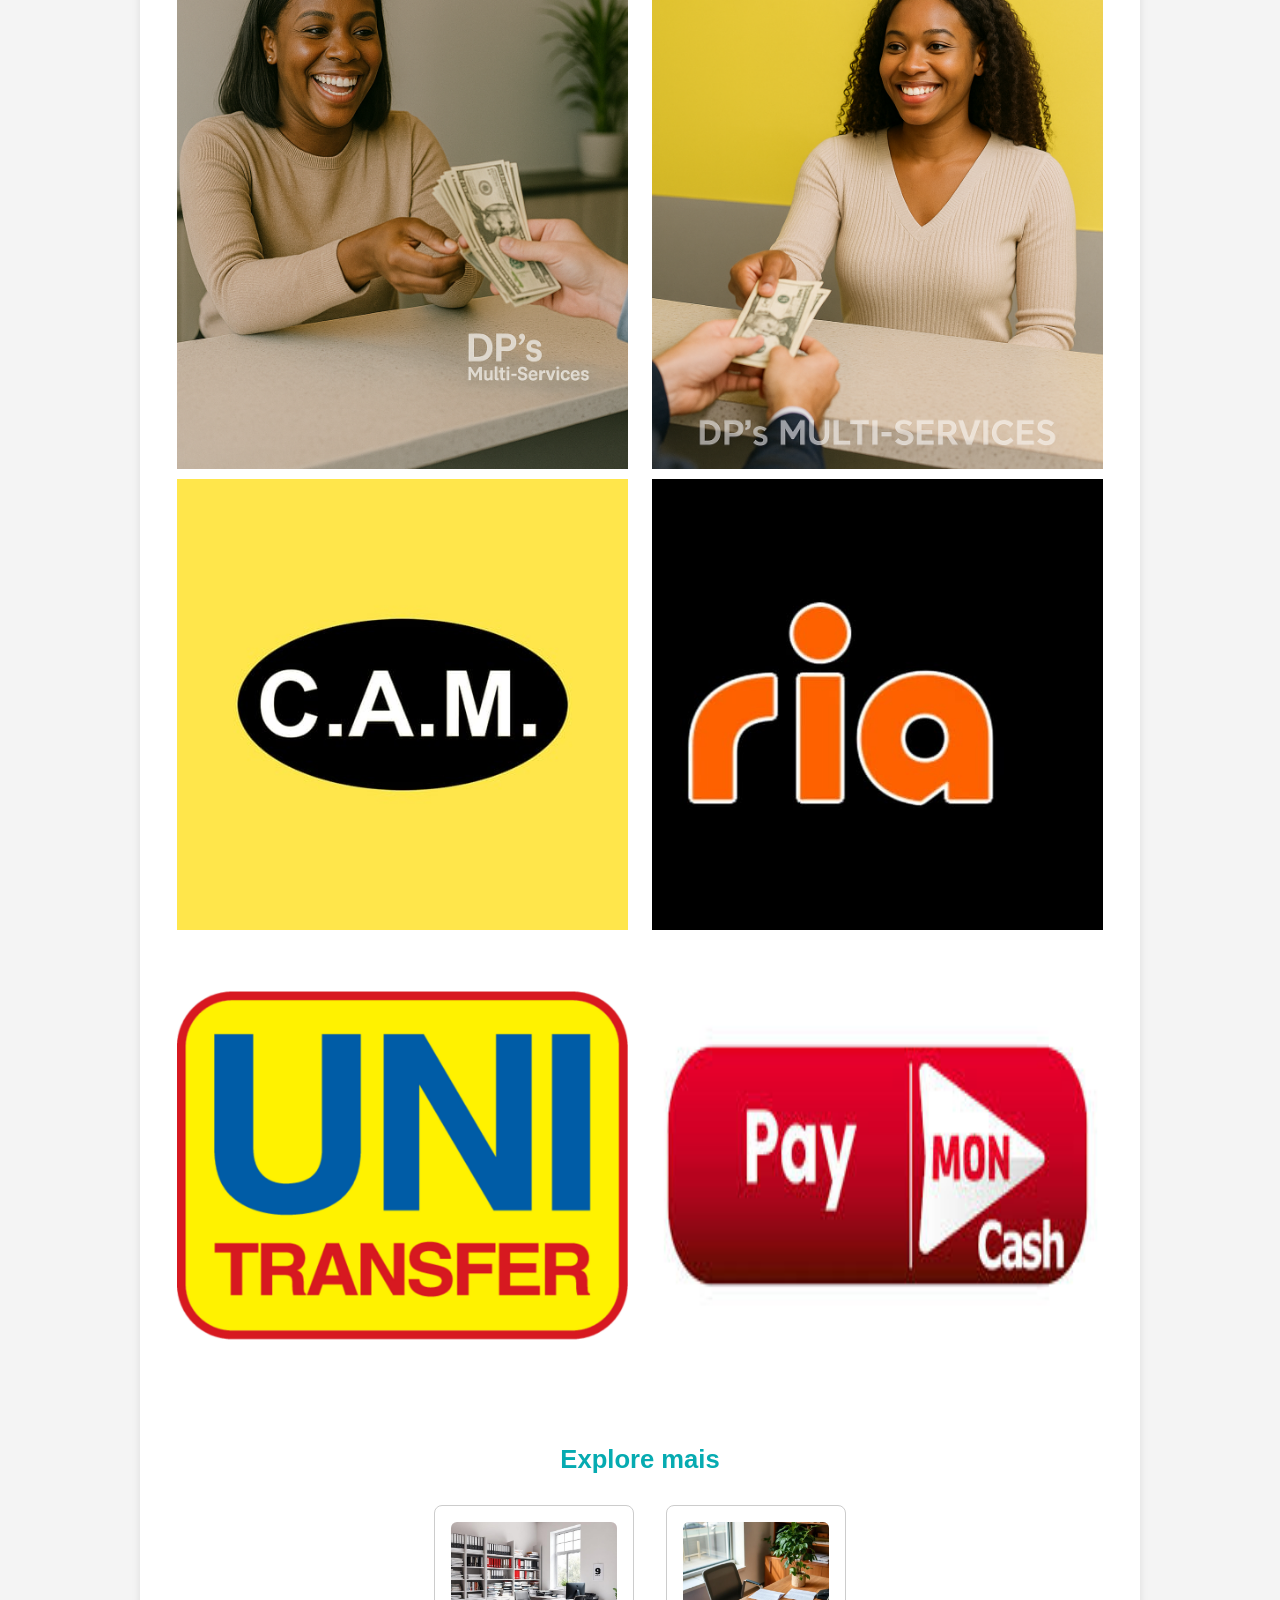
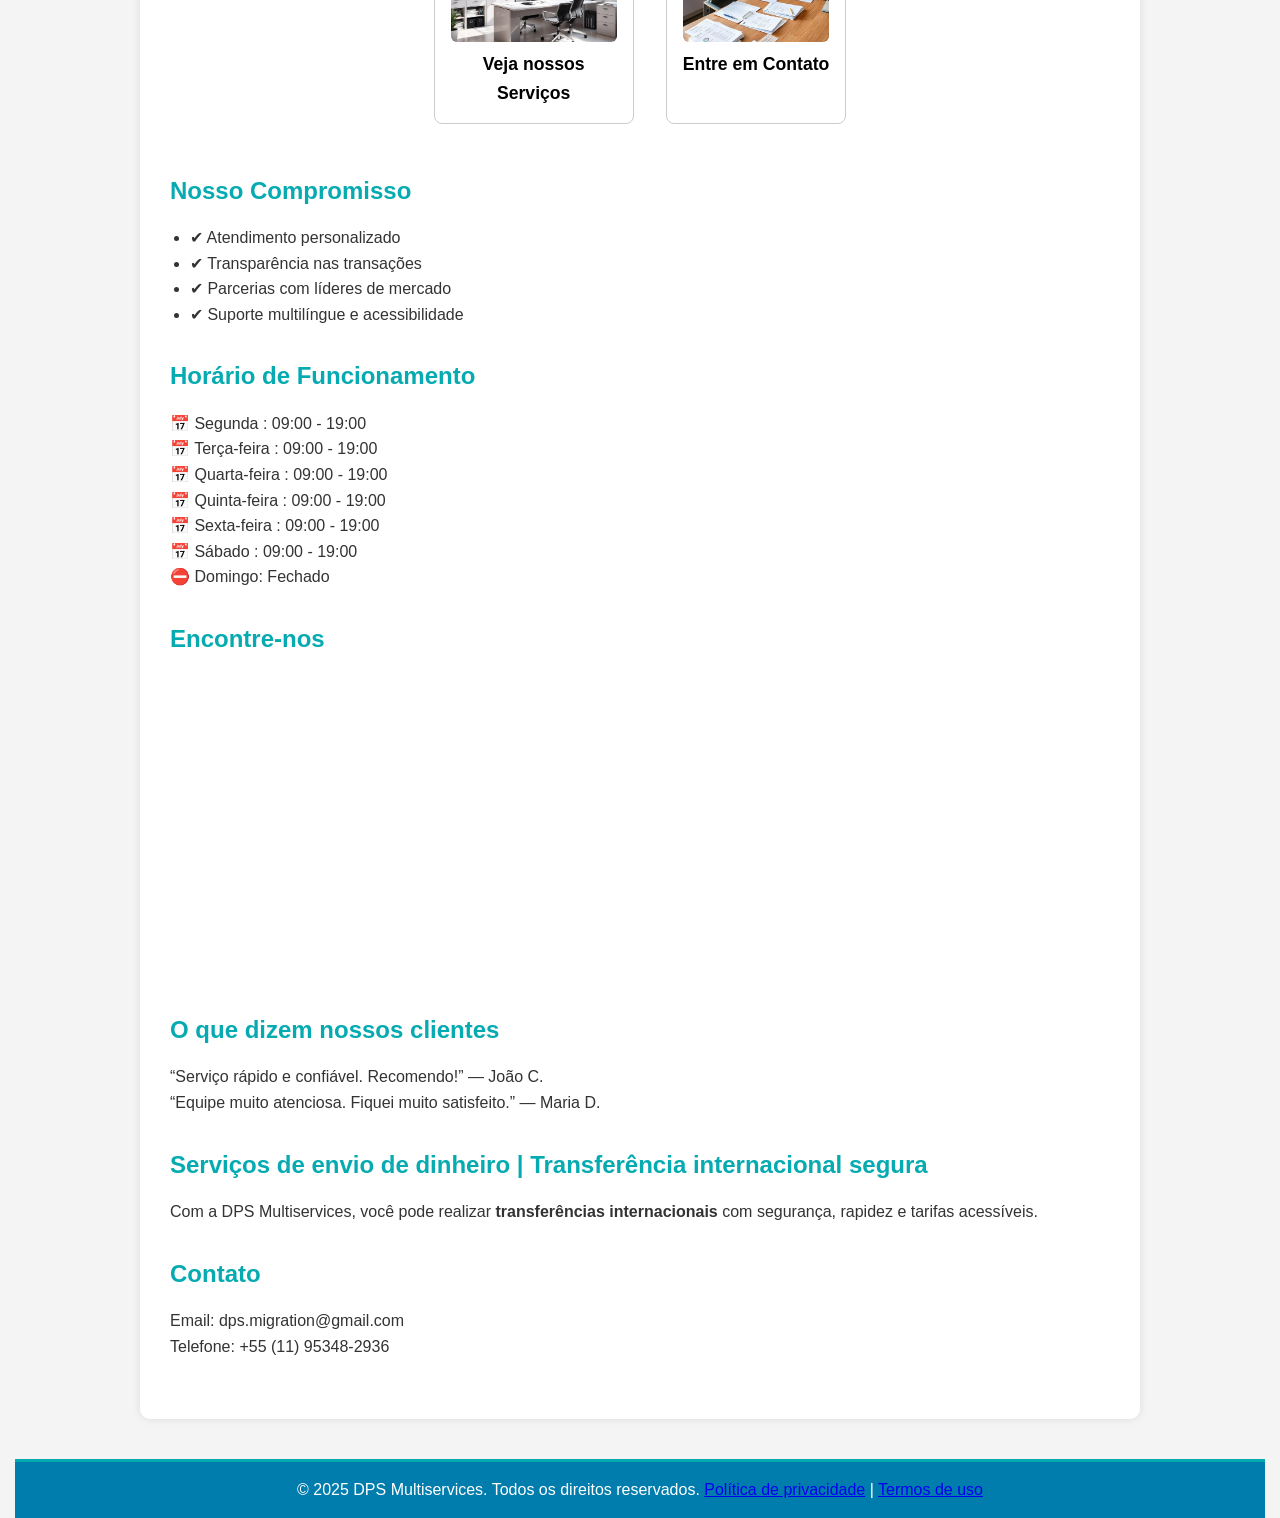
==== commit ecaddee8: "One commit" ====
--- a/index.html
+++ b/index.html
@@ -66,10 +66,29 @@
       font-weight: bold;
       font-size: 1.1em;
     }
+
+    .side-by-side {
+  display: flex;
+  gap: 10px;
+  flex-wrap: wrap;
+}
+
+.side-by-side img {
+  width: 48%;
+}
+
+
   </style>
 </head>
 <body>
   <header>
+    <nav>
+            <ul>
+                <li><a href="index.html">Home</a></li>
+                <li><a href="services.html">Services</a></li>
+                <li><a href="contact.html">Contact</a></li>
+            </ul>
+        </nav>
     <div class="header-top">
       <div class="logo">
         <img src="assets/logo.jpeg" alt="Logo da DPS Multiservices" />
@@ -87,39 +106,81 @@
         <option value="es">Español 🇪🇸</option>
       </select>
     </nav>
+    
   </header>
 
+  
   <main>
     <section class="about-us">
       <h2 id="aboutTitle">Quem Somos</h2>
       <p id="aboutText">
-        A <strong>DPS Multiservices</strong> é uma empresa dedicada a facilitar serviços financeiros confiáveis, com foco em transferências internacionais de dinheiro.
-      </p>
-    </section>
+        A <strong>DPS Multiservices</strong> é uma empresa especializada em assessoria para estrangeiros no Brasil. Atuamos de forma séria e comprometida na regularização de documentos, processos de imigração, residência, naturalização e outros serviços legais voltados à comunidade imigrante.
+
+Nosso objetivo é facilitar a vida de quem escolheu o Brasil para viver, oferecendo todo o suporte necessário com ética, transparência e profissionalismo. Além disso, realizamos serviços financeiros, como transferências internacionais de dinheiro, de forma rápida, segura e confiável, para qualquer país do mundo. </p>
+<br><br>
+<div class="side-by-side">
+  <img src="assets/quem somos.png" alt="">
+  <img src="assets/bureau dps.jpg" alt="">
+  <img src="assets/bureau administratif.jpg" alt="">
+  <img src="assets/process.png" alt="">
+</div>
+<br></br>
+<i> Na DP’s Multi-Services, trabalhamos para conectar pessoas, quebrar barreiras e transformar processos burocráticos em soluções simples e acessíveis. </i>
+<div class="side-by-side">
+<img src="assets/bureau (3).jpg" alt="">
+<img src="assets/bureau (4).jpg" alt="">
+<img src="assets/bureau (5).jpg" alt="">
+<img src="assets/bureau (6).jpg" alt="">
+
+    </section>
+    <section id="nossaEquipe">
+  <h2>Expertise</h2>
+  <p>Conheça os profissionais dedicados que tornam nossos serviços excepcionais.</p>
+  <div class="side-by-side">
+    <img src="assets/bureau dps.jpg" alt="Nossa equipe em reunião">
+    <img src="assets/bureau administratif.jpg" alt="Ambiente de trabalho moderno">
+  </div>
+</section>
+
 
     <!-- Nouvelle section ajoutée -->
     <section class="additional-section">
-      <div class="content">
-        <img src="assets/Dps.jpg" alt="." />
-        <h2>DP'S Multiservices</h2>
-        <p>DP'S Multi-Services Agency specializes in providing comprehensive migration solutions tailored to individual needs. Our expert team navigates the complexities of immigration processes, offering personalized support to ensure a seamless transition and successful integration into new environments.</p>
-        <img src="assets/administration.jpg" alt="." />
+      <div class="content"></div>
+        <br>
         <h3 id="financialServicesTitle">O que nós oferecemos</h3>
         <p id="financialServicesText">
-          Oferecemos soluções migratórias sob medida, combinando expertise jurídica e suporte personalizado para uma mobilidade bem-sucedida.     </p>
-      </div>
+          Oferecemos soluções migratórias sob medida, combinando expertise jurídica e suporte personalizado para uma mobilidade bem-sucedida. </p>
+      </div>
+      <br>
+
       <div class="content">
-        <img src="assets/passport.png" alt="Transferts internationaux" />
-        <h2>DP'S Multi-Services And Migration</h2>
-        <p>DP'S Multi-Services Agency offers comprehensive migration services, including personalized visa assistance, legal support, and cultural integration programs. Our dedicated team ensures a smooth transition for clients seeking new opportunities abroad, adhering to all legal and regulatory requirements.</p>
-        <img src="assets/passport2.png" alt="Transferts internationaux" />
+      <div class="side-by-side">
+        <img src="assets/Passporte.png" alt="Transferts internationaux" />
+      <img src="assets/visa.png" alt="Visa" />
+    </div>
+    <br><br>
+        <h2>DP'S Multi-Services naturalization And Migration</h2>
+        <div class="side-by-side">
+        <img src="assets/naturalização 3.png" alt="Visa" />
+        <img src="assets/Passporte.png" alt="Transferts internationaux" />
+      </div>
         <h3 id="internationalTransfersTitle">O que nós oferecemos</h3>
         <p id="internationalTransfersText">
           Facilite suas transferências de dinheiro internacionais com nosso serviço rápido e seguro. Colaboramos com parceiros confiáveis para garantir a segurança de suas transações.
         </p>
       </div>
-    </section>
-
+      <br>
+      <div class="TransferenciasInternacionais">
+      <h2>Transferências Internacionais</h2>
+      <div class="side-by-side">
+        <img src="assets/moneygram.png" alt="Transferência Internacional" />
+        <img src="assets/caribe express.png" alt="Transferência Internacional 1" />
+        <img src="assets/cam.jpg" alt="Transferência Internacional 2" />
+        <img src="assets/ria.jpg" alt="Transferência Internacional 3" />
+        <img src="assets/unitransfert.png" alt="Transferência Internacional 4" />
+        <img src="assets/moncash.jpeg" alt="">
+      </div>
+    </section>
     <section class="quick-links">
       <h2 id="exploreTitle">Explore mais</h2>
       <div class="link-buttons">
@@ -193,6 +254,7 @@
   <script>
     const translations = {
       pt: {
+        
         financialServicesTitle: "O que nós oferecemos",
         financialServicesText: "Oferecemos soluções migratórias sob medida, combinando expertise jurídica e suporte personalizado para uma mobilidade bem-sucedida.",
         internationalTransfersTitle: "O que nós oferecemos",
@@ -203,7 +265,7 @@
         contactLinkText: "Entre em Contato",
         welcomeText: "Bem-vindo à DPS Multiservices",
         aboutTitle: "Quem Somos",
-        aboutText: "A DPS Multiservices é uma empresa dedicada a facilitar serviços financeiros confiáveis, com foco em transferências internacionais de dinheiro.",
+        aboutText: "A DP’s Multi-Services é uma empresa especializada em assessoria para estrangeiros no Brasil. Atuamos de forma séria e comprometida na regularização de documentos, processos de imigração, residência, naturalização e outros serviços legais voltados à comunidade imigrante. Nosso objetivo é facilitar a vida de quem escolheu o Brasil para viver, oferecendo todo o suporte necessário com ética, transparência e profissionalismo. Além disso, realizamos serviços financeiros, como transferências internacionais de dinheiro, de forma rápida, segura e confiável, para qualquer país do mundo. <br><br> <i> Na DP’s Multi-Services, trabalhamos para conectar pessoas, quebrar barreiras e transformar processos burocráticos em soluções simples e acessíveis.</i>",
         commitmentTitle: "Nosso Compromisso",
         commitmentList: [
           "✔ Atendimento personalizado",
@@ -232,7 +294,7 @@
         contactLinkText: "Get in Touch",
         welcomeText: "Welcome to DPS Multiservices",
         aboutTitle: "Who We Are",
-        aboutText: "DPS Multiservices is a company dedicated to facilitating reliable financial services, with a focus on international money transfers.",
+        aboutText: "DP’s Multi-Services is a company specialized in providing assistance to foreigners living in Brazil. We are dedicated to helping with the legalization of documents, immigration processes, residence permits, naturalization, and other essential legal services for the immigrant community. Our mission is to simplify the lives of immigrants by offering reliable, transparent, and professional support, always guided by ethics, responsibility, and efficiency. In addition, we provide financial services, including fast, secure, and reliable international money transfers to any country in the world. <br><br> <i> At DP’s Multi-Services, we are committed to connecting people, breaking barriers, and transforming complex bureaucratic processes into simple and accessible solutions.</i>",
         commitmentTitle: "Our Commitment",
         commitmentList: [
           "✔ Personalized service",
@@ -251,6 +313,7 @@
         footerText: "© 2025 DPS Multiservices. All rights reserved. Privacy Policy | Terms of Use"
       },
       fr: {
+
         financialServicesTitle: "Ce que nous proposons",
         financialServicesText: "Nous offrons des solutions migratoires sur mesure, alliant expertise juridique et accompagnement personnalisé pour une mobilité réussie.",
         internationalTransfersTitle: "Ce que nous proposons",
@@ -261,7 +324,7 @@
         contactLinkText: "Contactez-nous",
         welcomeText: "Bienvenue chez DPS Multiservices",
         aboutTitle: "Qui Nous Sommes",
-        aboutText: "DPS Multiservices est une entreprise dédiée à faciliter les services financiers fiables, en mettant l'accent sur les transferts d'argent internationaux.",
+        aboutText: "DP’s Multi-Services est une entreprise spécialisée dans l’assistance aux étrangers vivant au Brésil. Nous accompagnons nos clients dans la régularisation de leurs documents, les démarches d’immigration, de résidence et de naturalisation, ainsi que dans d’autres services administratifs essentiels. Notre mission est de rendre la vie des immigrés plus simple, en offrant un accompagnement personnalisé, fiable et professionnel, avec intégrité, transparence et efficacité. En complément, nous proposons également des services financiers, notamment des transferts internationaux d’argent vers tous les pays, de manière rapide, sûre et sécurisée. <br><br>  <i> Chez DP’s Multi-Services, nous œuvrons chaque jour pour connecter les personnes, supprimer les barrières et transformer les démarches complexes en solutions accessibles et efficaces. </i>",
         commitmentTitle: "Notre Engagement",
         commitmentList: [
           "✔ Service personnalisé",
@@ -290,7 +353,7 @@
         contactLinkText: "Contáctanos",
         welcomeText: "Bienvenido a DPS Multiservices",
         aboutTitle: "Quiénes Somos",
-        aboutText: "DPS Multiservices es una empresa dedicada a facilitar servicios financieros confiables, con un enfoque en transferencias de dinero internacionales.",
+        aboutText: "DP’s Multi-Services es una empresa especializada en brindar asistencia a extranjeros en Brasil. Nos dedicamos a gestionar la regularización de documentos, procesos migratorios, permisos de residencia, naturalización y otros trámites legales indispensables para la comunidad migrante. Nuestra misión es hacer que la vida de los inmigrantes sea más sencilla, brindando un servicio profesional, transparente y comprometido, siempre con ética y responsabilidad. Además, ofrecemos servicios financieros, incluyendo transferencias internacionales de dinero a cualquier país del mundo, de forma rápida, segura y confiable. <br><br> <i> En DP’s Multi-Services, trabajamos para conectar personas, derribar barreras y transformar procesos complejos en soluciones prácticas y accesibles.</i>",
         commitmentTitle: "Nuestro Compromiso",
         commitmentList: [
           "✔ Servicio personalizado",
@@ -316,6 +379,7 @@
       const lang = languageSelect.value;
       const t = translations[lang];
     
+      
       document.getElementById("financialServicesTitle").textContent = t.financialServicesTitle;
       document.getElementById("financialServicesText").innerHTML = t.financialServicesText;
       document.getElementById("internationalTransfersTitle").textContent = t.internationalTransfersTitle;
--- a/style.css
+++ b/style.css
@@ -34,6 +34,12 @@
   margin-bottom: 10px;
 }
 
+nav ul {
+    list-style: none;
+    display: flex;
+    gap: 20px;
+}
+
 nav {
   display: flex;
   justify-content: center;
@@ -58,7 +64,6 @@
 .main-nav a {
   text-decoration: none;
   color: #06abb1;
-  ;
   font-weight: bold;
   margin: 0 10px;
 }
@@ -101,49 +106,7 @@
   border-top: 3px solid #06abb1;
 }
 
-/* Responsivo */
-@media (max-width: 768px) {
-  .header-top {
-    flex-direction: column;
-  }
-
-  .main-nav {
-    font-size: 0.95rem;
-  }
-
-  nav select {
-    margin-top: 10px;
-  }
-
-  main {
-    padding: 20px;
-  }.form-message {
-    font-size: 1rem;
-    margin-top: 10px;
-    padding: 10px;
-    border-radius: 6px;
-    display: inline-block;
-  }
-  
-  .form-message.success {
-    color: #155724;
-    background-color: #d4edda;
-    border: 1px solid #c3e6cb;
-  }
-  
-  .form-message.error {
-    color: #721c24;
-    background-color: #f8d7da;
-    border: 1px solid #f5c6cb;
-  }
-  
-  .form-message.warning {
-    color: #856404;
-    background-color: #fff3cd;
-    border: 1px solid #ffeeba;
-  }
-  
-}
+/* Section navigation cards */
 .navigation-cards {
   padding: 40px 20px;
   text-align: center;
@@ -162,7 +125,7 @@
   background-color: #fff;
   border-radius: 10px;
   box-shadow: 0 4px 8px rgba(0,0,0,0.1);
-  max-width: 300px;
+  max-width: 320px;
   text-align: center;
   padding: 20px;
   transition: transform 0.3s ease;
@@ -172,13 +135,22 @@
   transform: translateY(-5px);
 }
 
-.nav-card img {
-  width: 100%;
-  height: 180px;
+/* Images dans la carte (2 images côte à côte) */
+.card-images {
+  display: flex;
+  justify-content: space-between;
+  gap: 8px;
+  margin-bottom: 15px;
+}
+
+.card-images img {
+  width: 48%;
+  height: 150px;
   object-fit: cover;
   border-radius: 8px;
 }
 
+/* Bouton des cartes */
 .btn-card {
   display: inline-block;
   margin-top: 15px;
@@ -194,34 +166,86 @@
   background-color: #005f73;
 }
 
-
 /* Styles généraux pour les images */
 img {
-  max-width: 100%;  /* Les images ne dépasseront pas la largeur de leur conteneur */
-  height: auto;     /* Laissez la hauteur ajustée proportionnellement */
-  display: block;   /* Cela supprime l'espace sous les images */
-  margin: 0 auto;   /* Centre les images si nécessaire */
-}
-
-/* Styles spécifiques pour les images dans la section Quem Somos */
+  max-width: 100%;
+  height: auto;
+  display: block;
+  margin: 0 auto;
+}
+
+/* Section Quem Somos */
+#quemSomos .images-container {
+  display: flex;
+  justify-content: space-between;
+  gap: 20px;
+  flex-wrap: wrap;
+}
+
 #quemSomos .images-container img {
-  width: 45%;  /* Réduit la taille des images à 45% de la largeur du conteneur */
-  margin: 10px; /* Ajoute de l'espace autour des images */
-  border-radius: 8px; /* Ajoute des bords arrondis pour un aspect plus élégant */
-}
-
-/* Pour assurer que les images dans un conteneur .images-container soient alignées */
-#quemSomos .images-container {
-  display: flex;              /* Utilise le Flexbox pour l'alignement */
-  justify-content: space-between; /* Espace égal entre les images */
-  gap: 20px;                  /* Ajoute un espacement entre les images */
-  flex-wrap: wrap;            /* Permet aux images de se réorganiser sur des écrans plus petits */
-}
-
-/* Pour les petits écrans (tablettes et mobiles) */
+  width: 48%;
+  border-radius: 8px;
+  object-fit: cover;
+}
+
+/* Responsivo */
 @media (max-width: 768px) {
+  .header-top {
+    flex-direction: column;
+  }
+
+  .main-nav {
+    font-size: 0.95rem;
+  }
+
+  nav select {
+    margin-top: 10px;
+  }
+
+  main {
+    padding: 20px;
+  }
+
+  .form-message {
+    font-size: 1rem;
+    margin-top: 10px;
+    padding: 10px;
+    border-radius: 6px;
+    display: inline-block;
+  }
+
+  .form-message.success {
+    color: #155724;
+    background-color: #d4edda;
+    border: 1px solid #c3e6cb;
+  }
+
+  .form-message.error {
+    color: #721c24;
+    background-color: #f8d7da;
+    border: 1px solid #f5c6cb;
+  }
+
+  .form-message.warning {
+    color: #856404;
+    background-color: #fff3cd;
+    border: 1px solid #ffeeba;
+  }
+
+  /* Images responsives dans la section Quem Somos */
   #quemSomos .images-container img {
-    width: 100%;   /* Les images prennent toute la largeur de leur conteneur */
-    margin-bottom: 20px;  /* Ajoute de l'espace en bas pour les séparer si elles sont empilées */
-  }
-}
+    width: 100%;
+    margin-bottom: 20px;
+  }
+
+  /* Images responsives dans les cartes */
+  .card-images {
+    flex-direction: column;
+    gap: 10px;
+  }
+
+  .card-images img {
+    width: 100%;
+    height: 180px;
+  }
+}
